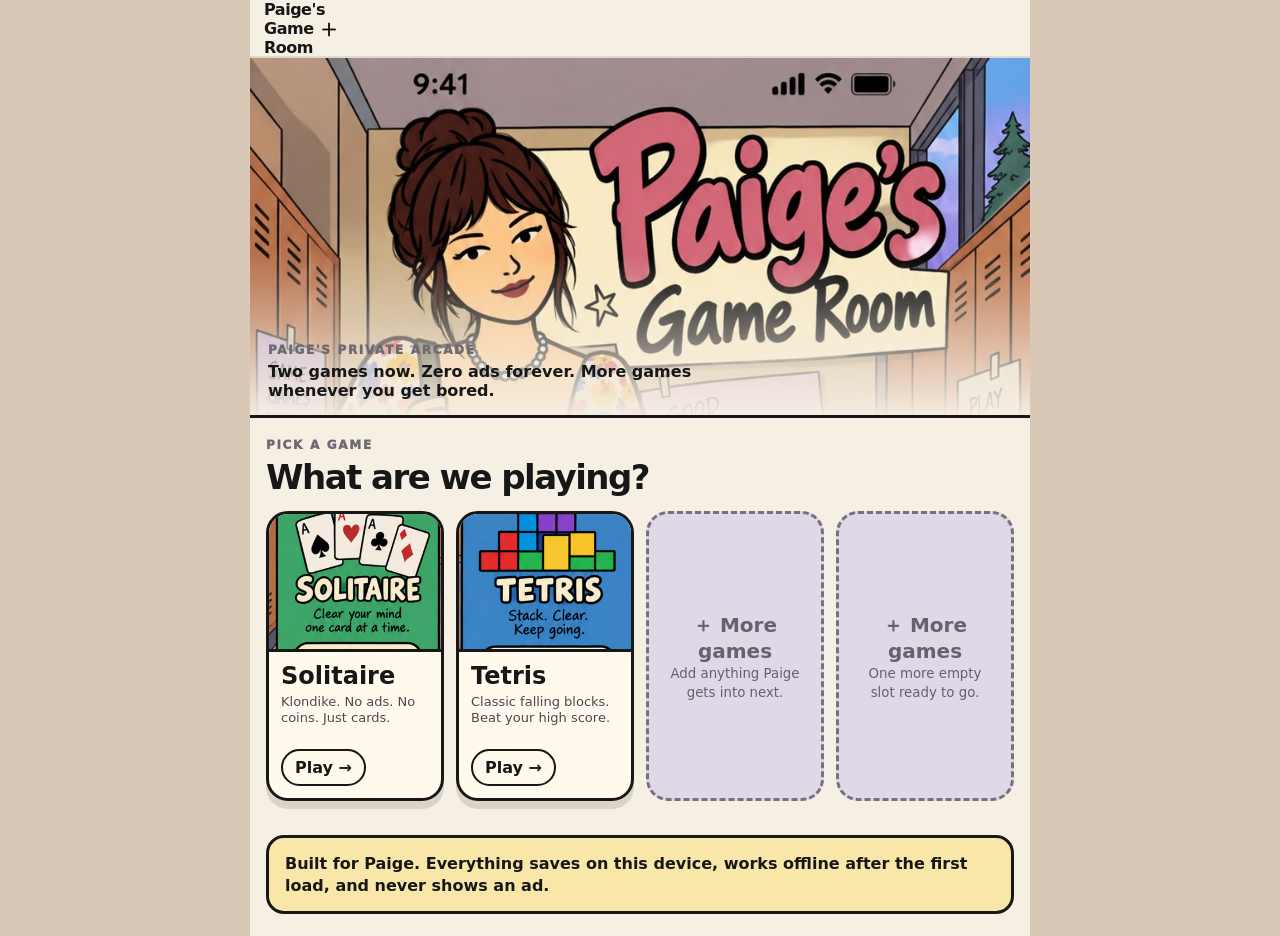
==== index.html @ d614ac49 "Add files via upload" ====
<!doctype html>
<html lang="en">
<head>
  <meta charset="utf-8" />
  <meta name="viewport" content="width=device-width,initial-scale=1,viewport-fit=cover,user-scalable=no" />
  <meta name="theme-color" content="#f6efe4" />
  <meta name="apple-mobile-web-app-capable" content="yes" />
  <meta name="apple-mobile-web-app-status-bar-style" content="black-translucent" />
  <meta name="apple-mobile-web-app-title" content="Paige's Game Room" />
  <meta name="description" content="Paige's ad-free offline game room." />
  <link rel="manifest" href="./manifest.webmanifest" />
  <link rel="apple-touch-icon" sizes="180x180" href="./assets/icon-180.png" />
  <link rel="icon" type="image/png" sizes="32x32" href="./assets/favicon-32.png" />
  <link rel="stylesheet" href="./styles.css" />
  <title>Paige's Game Room</title>
</head>
<body>
  <div id="app" class="app-shell">
    <header class="topbar">
      <button class="icon-button hidden" id="backButton" aria-label="Back to game room">←</button>
      <div class="topbar-title" id="topbarTitle">Paige's Game Room</div>
      <button class="icon-button" id="installButton" aria-label="Install app" title="Install app">＋</button>
    </header>

    <main id="screen" class="screen" aria-live="polite"></main>

    <div id="toast" class="toast" role="status" aria-live="polite"></div>
  </div>

  <div id="celebration" class="celebration hidden" role="dialog" aria-modal="true" aria-labelledby="celebrationTitle">
    <div class="celebration-card">
      <img src="./assets/victory-team.jpg" alt="Ryan, Link and Sketch celebrating Paige's win" class="celebration-art" />
      <div class="celebration-copy">
        <span class="eyebrow" id="celebrationEyebrow">NICE WORK</span>
        <h2 id="celebrationTitle">You crushed it, Paige!</h2>
        <p id="celebrationMessage">Ryan, Link and Sketch approve.</p>
        <div class="celebration-stats" id="celebrationStats"></div>
        <div class="button-row">
          <button class="button primary" id="celebrationAgain">Play again</button>
          <button class="button secondary" id="celebrationHome">Game room</button>
        </div>
      </div>
    </div>
  </div>

  <script type="module" src="./js/app.js"></script>
</body>
</html>
---- styles.css ----
:root {
  --ink: #171717;
  --paper: #f6efe4;
  --cream: #fff9ee;
  --pink: #d85b78;
  --green: #49b879;
  --blue: #4b9bd3;
  --lavender: #aaa0c5;
  --yellow: #f7d64d;
  --muted: #6f6a72;
  --line: 3px solid var(--ink);
  --radius: 22px;
  --shadow: 0 8px 0 rgba(23,23,23,.13);
  font-family: ui-rounded, "Arial Rounded MT Bold", "Trebuchet MS", system-ui, -apple-system, BlinkMacSystemFont, sans-serif;
}
* { box-sizing: border-box; }
html, body { margin: 0; min-height: 100%; background: #d9c8b6; color: var(--ink); }
body { overscroll-behavior: none; -webkit-tap-highlight-color: transparent; }
button, input { font: inherit; }
button { touch-action: manipulation; }
.app-shell { min-height: 100dvh; max-width: 780px; margin: 0 auto; background: var(--paper); position: relative; }
.topbar { position: sticky; top: 0; z-index: 20; height: calc(58px + env(safe-area-inset-top)); padding: env(safe-area-inset-top) 14px 0; display: grid; grid-template-columns: 44px 1fr 44px; align-items: center; background: rgba(246,239,228,.95); backdrop-filter: blur(14px); border-bottom: 2px solid rgba(23,23,23,.1); }
.topbar-title { font-weight: 900; text-align: center; letter-spacing: -.03em; }
.icon-button { width: 42px; height: 42px; border: 0; background: transparent; font-size: 26px; border-radius: 12px; }
.icon-button:active { transform: scale(.94); background: rgba(0,0,0,.06); }
.hidden { display: none !important; }
.screen { min-height: calc(100dvh - 58px); padding-bottom: calc(22px + env(safe-area-inset-bottom)); }

.home-hero { position: relative; overflow: hidden; min-height: 290px; background: #d9aa80 url('./assets/paige-hero.jpg') center top/cover no-repeat; border-bottom: var(--line); }
.home-hero::after { content:""; position:absolute; inset:auto 0 0; height: 45%; background: linear-gradient(transparent, rgba(246,239,228,.96)); }
.home-hero-copy { position:absolute; z-index:2; left:18px; right:18px; bottom:15px; }
.home-hero-copy p { margin: 4px 0 0; max-width: 480px; font-weight: 800; }
.home-section { padding: 16px; }
.section-kicker { font-size: 12px; letter-spacing: .14em; font-weight: 1000; color: var(--muted); }
.section-title { font-size: clamp(24px, 6vw, 34px); margin: 4px 0 14px; letter-spacing: -.045em; }
.game-grid { display: grid; grid-template-columns: repeat(2, minmax(0,1fr)); gap: 12px; }
.game-card { min-height: 245px; border: var(--line); border-radius: var(--radius); overflow: hidden; box-shadow: var(--shadow); background: var(--cream); display:flex; flex-direction:column; cursor:pointer; }
.game-card:active { transform: translateY(4px); box-shadow: 0 4px 0 rgba(23,23,23,.13); }
.game-art { width:100%; aspect-ratio: 1.25/1; object-fit:cover; border-bottom:var(--line); }
.game-card-body { padding: 12px; display:flex; flex-direction:column; gap:6px; flex:1; }
.game-card h3 { margin:0; font-size:24px; line-height:1; }
.game-card p { margin:0; color:#4d4950; font-size:13px; line-height:1.3; }
.play-chip { margin-top:auto; align-self:flex-start; border:2px solid var(--ink); border-radius:999px; background:var(--cream); padding:7px 12px; font-weight:900; }
.placeholder-card { min-height: 150px; border: 3px dashed #77717d; border-radius: var(--radius); display:grid; place-items:center; padding:20px; color:#66616b; text-align:center; background:#ded8e7; }
.placeholder-card strong { font-size: 20px; }
.home-note { margin: 18px 16px 0; padding: 15px 16px; border: var(--line); border-radius:18px; background:#f8e7a9; font-weight:800; line-height:1.35; }

.game-header { padding: 12px 14px 8px; display:flex; align-items:center; justify-content:space-between; gap:8px; }
.game-header h1 { margin:0; font-size: clamp(24px, 7vw, 34px); letter-spacing:-.04em; }
.game-meta { display:flex; gap:8px; flex-wrap:wrap; justify-content:flex-end; }
.stat-pill { border:2px solid var(--ink); border-radius:999px; padding:7px 10px; background:var(--cream); font-size:12px; font-weight:900; white-space:nowrap; }
.toolbar { padding: 0 14px 12px; display:flex; gap:8px; overflow-x:auto; }
.button { min-height:44px; border:2px solid var(--ink); border-radius:14px; padding:9px 14px; font-weight:1000; background:var(--cream); color:var(--ink); box-shadow:0 3px 0 rgba(23,23,23,.14); }
.button:active { transform:translateY(2px); box-shadow:0 1px 0 rgba(23,23,23,.14); }
.button.primary { background:#70db8c; }
.button.secondary { background:#d8d2eb; }
.button.danger { background:#f2b0b0; }
.button.small { min-height:38px; padding:7px 10px; font-size:13px; }

/* Solitaire */
.solitaire-wrap { padding: 0 10px 20px; overflow:hidden; }
.solitaire-board { border:var(--line); border-radius:20px; background:linear-gradient(#397852,#2d6544); padding:10px; min-height: calc(100dvh - 170px); box-shadow:var(--shadow); }
.sol-top { display:grid; grid-template-columns: repeat(6, minmax(0,1fr)); gap:6px; align-items:start; }
.slot, .playing-card { border-radius:8px; aspect-ratio: .7; border:2px solid rgba(17,17,17,.95); }
.slot { position:relative; display:grid; place-items:center; color:rgba(255,255,255,.55); border-color:rgba(255,255,255,.55); font-size:clamp(16px,5vw,30px); user-select:none; }
.slot.selected, .playing-card.selected { outline:4px solid var(--yellow); outline-offset:1px; }
.playing-card { background:#fffdf8; position:relative; overflow:hidden; box-shadow:0 2px 0 rgba(0,0,0,.2); user-select:none; cursor:pointer; }
.playing-card.red { color:#b92732; }
.playing-card.black { color:#111; }
.playing-card .rank { position:absolute; left:5px; top:3px; font-weight:1000; font-size:clamp(12px,3.6vw,22px); line-height:1; }
.playing-card .suit { position:absolute; left:5px; top:18px; font-size:clamp(11px,3.6vw,21px); line-height:1; }
.playing-card .big-suit { position:absolute; inset:0; display:grid; place-items:center; font-size:clamp(20px,7vw,42px); opacity:.92; }
.playing-card.back { background:repeating-linear-gradient(45deg,#d45d74 0 7px,#f5d2db 7px 12px); }
.playing-card.back::after { content:"P"; display:grid; place-items:center; position:absolute; inset:8%; border:2px solid rgba(255,255,255,.8); border-radius:6px; color:white; font-weight:1000; font-size:clamp(14px,5vw,30px); text-shadow:0 1px #9c3f53; }
.stock-card { width:100%; }
.tableau { display:grid; grid-template-columns:repeat(7,minmax(0,1fr)); gap:5px; margin-top:14px; }
.tableau-col { position:relative; min-height:390px; border-radius:10px; }
.tableau-col::before { content:""; position:absolute; inset:0 auto auto 0; width:100%; aspect-ratio:.7; border:2px dashed rgba(255,255,255,.25); border-radius:8px; }
.tableau-col .playing-card { position:absolute; left:0; right:0; width:100%; }
.sol-help { margin:10px 2px 0; color:#ecf5ef; font-size:12px; opacity:.9; }

/* Block Drop */
.blockdrop-wrap { padding: 0 14px 24px; }
.blockdrop-stage { background:#22263a; border:var(--line); border-radius:20px; box-shadow:var(--shadow); overflow:hidden; padding:10px; }
.blockdrop-layout { display:grid; grid-template-columns:minmax(0,1fr) 86px; gap:10px; align-items:start; }
#blockCanvas { display:block; width:100%; max-height:68dvh; aspect-ratio:1/2; background:#121522; border:2px solid #090a0f; border-radius:10px; image-rendering:pixelated; touch-action:none; }
.block-side { display:flex; flex-direction:column; gap:8px; }
.side-box { border:2px solid #0d0e13; background:#f8f1e7; border-radius:12px; padding:9px; text-align:center; }
.side-box .label { display:block; font-size:10px; color:#666; font-weight:1000; letter-spacing:.1em; }
.side-box strong { display:block; font-size:18px; margin-top:2px; }
#nextCanvas { width:100%; aspect-ratio:1; background:#121522; border-radius:8px; }
.block-controls { display:grid; grid-template-columns:repeat(5,1fr); gap:8px; margin-top:10px; }
.control-btn { min-height:55px; border:2px solid var(--ink); border-radius:14px; background:#f7efe6; font-size:22px; font-weight:1000; box-shadow:0 3px 0 rgba(0,0,0,.2); }
.control-btn:active { transform:translateY(2px); box-shadow:0 1px 0 rgba(0,0,0,.2); }
.block-tip { color:white; font-size:12px; margin:10px 2px 0; opacity:.82; }

.toast { position:fixed; left:50%; bottom:calc(18px + env(safe-area-inset-bottom)); transform:translate(-50%,20px); background:#171717; color:white; border-radius:999px; padding:10px 14px; font-weight:800; opacity:0; pointer-events:none; transition:.2s ease; z-index:100; max-width:calc(100vw - 28px); text-align:center; }
.toast.show { opacity:1; transform:translate(-50%,0); }

.celebration { position:fixed; inset:0; z-index:200; background:rgba(15,15,20,.78); backdrop-filter:blur(8px); padding:14px; overflow:auto; display:grid; place-items:center; }
.celebration-card { width:min(100%,560px); background:var(--paper); border:var(--line); border-radius:24px; overflow:hidden; box-shadow:0 18px 50px rgba(0,0,0,.35); }
.celebration-art { width:100%; display:block; border-bottom:var(--line); }
.celebration-copy { padding:16px; }
.eyebrow { font-size:11px; letter-spacing:.16em; font-weight:1000; color:#6a626d; }
.celebration-copy h2 { margin:4px 0 6px; font-size:clamp(28px,8vw,42px); letter-spacing:-.05em; }
.celebration-copy p { margin:0 0 12px; font-weight:700; color:#514b52; }
.celebration-stats { display:flex; gap:8px; flex-wrap:wrap; margin-bottom:14px; }
.celebration-stats span { border:2px solid var(--ink); border-radius:999px; background:var(--cream); padding:7px 10px; font-size:12px; font-weight:900; }
.button-row { display:grid; grid-template-columns:1fr 1fr; gap:8px; }

@media (max-width: 430px) {
  .home-hero { min-height: 245px; }
  .game-grid { gap:9px; }
  .game-card { min-height: 220px; }
  .game-card h3 { font-size:20px; }
  .game-card p { font-size:12px; }
  .solitaire-board { padding:7px; }
  .sol-top { gap:4px; }
  .tableau { gap:3px; }
  .tableau-col { min-height:360px; }
  .slot, .playing-card { border-width:1.5px; border-radius:6px; }
}

@media (min-width: 700px) {
  .home-hero { min-height: 360px; }
  .game-grid { grid-template-columns:repeat(4,1fr); }
  .game-card { min-height:290px; }
}
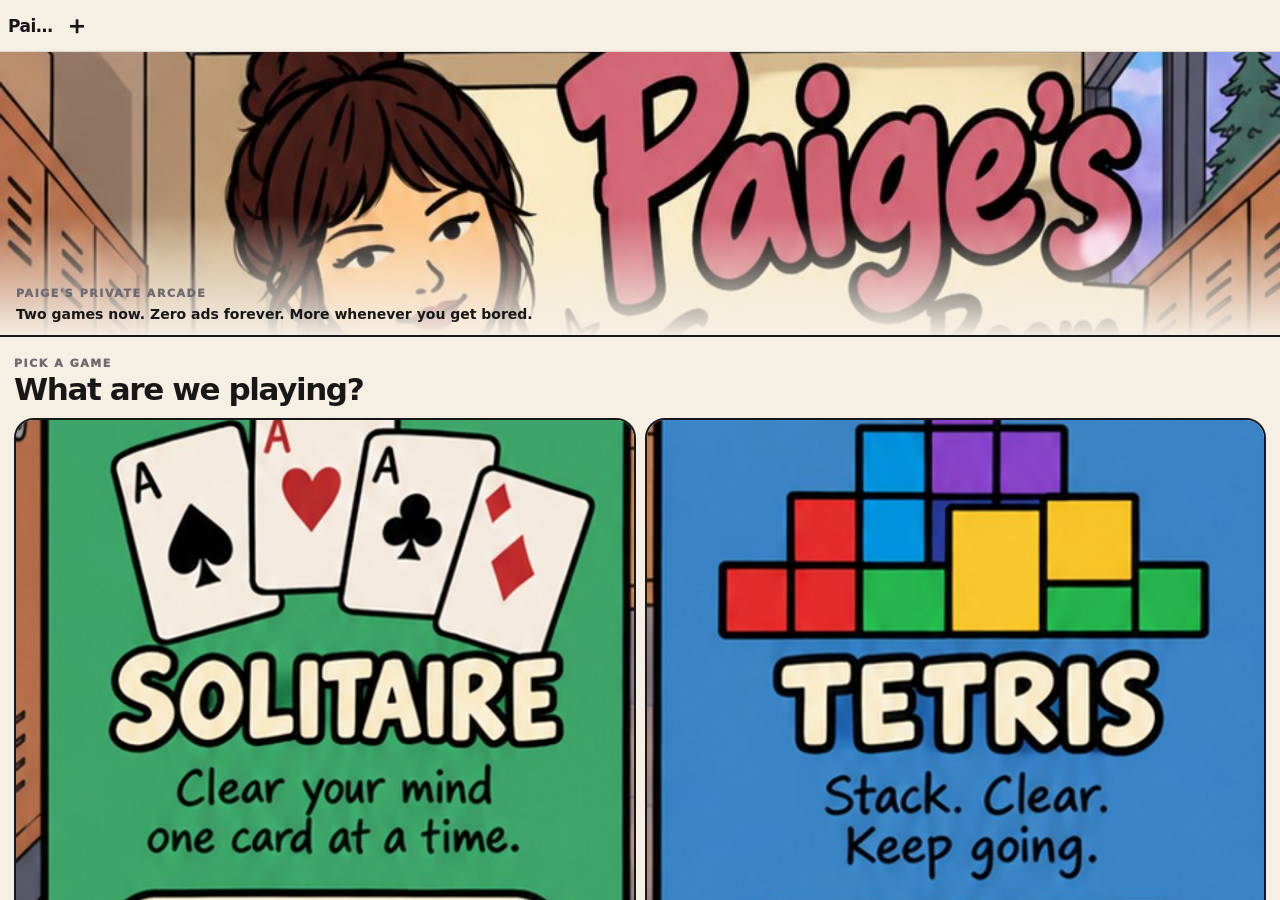
==== commit 2ee2408c: "Add files via upload" ====
--- a/index.html
+++ b/index.html
@@ -2,42 +2,46 @@
 <html lang="en">
 <head>
   <meta charset="utf-8" />
-  <meta name="viewport" content="width=device-width,initial-scale=1,viewport-fit=cover,user-scalable=no" />
+  <meta name="viewport" content="width=device-width,initial-scale=1,maximum-scale=1,viewport-fit=cover" />
   <meta name="theme-color" content="#f6efe4" />
+  <meta name="color-scheme" content="light" />
+  <meta name="format-detection" content="telephone=no" />
+  <meta name="mobile-web-app-capable" content="yes" />
   <meta name="apple-mobile-web-app-capable" content="yes" />
   <meta name="apple-mobile-web-app-status-bar-style" content="black-translucent" />
   <meta name="apple-mobile-web-app-title" content="Paige's Game Room" />
-  <meta name="description" content="Paige's ad-free offline game room." />
+  <meta name="description" content="Paige's private, ad-free game room." />
   <link rel="manifest" href="./manifest.webmanifest" />
   <link rel="apple-touch-icon" sizes="180x180" href="./assets/icon-180.png" />
   <link rel="icon" type="image/png" sizes="32x32" href="./assets/favicon-32.png" />
+  <link rel="preload" as="image" href="./assets/paige-hero.jpg" />
+  <link rel="preload" as="image" href="./assets/victory-team.jpg" />
   <link rel="stylesheet" href="./styles.css" />
   <title>Paige's Game Room</title>
 </head>
 <body>
   <div id="app" class="app-shell">
     <header class="topbar">
-      <button class="icon-button hidden" id="backButton" aria-label="Back to game room">←</button>
+      <button class="icon-button hidden" id="backButton" type="button" aria-label="Back to Paige's Game Room">‹</button>
       <div class="topbar-title" id="topbarTitle">Paige's Game Room</div>
-      <button class="icon-button" id="installButton" aria-label="Install app" title="Install app">＋</button>
+      <button class="icon-button" id="installButton" type="button" aria-label="Add Paige's Game Room to the Home Screen">＋</button>
     </header>
 
-    <main id="screen" class="screen" aria-live="polite"></main>
-
+    <main id="screen" class="screen"></main>
     <div id="toast" class="toast" role="status" aria-live="polite"></div>
   </div>
 
   <div id="celebration" class="celebration hidden" role="dialog" aria-modal="true" aria-labelledby="celebrationTitle">
     <div class="celebration-card">
-      <img src="./assets/victory-team.jpg" alt="Ryan, Link and Sketch celebrating Paige's win" class="celebration-art" />
+      <img src="./assets/victory-team.jpg" alt="Ryan, Link and Sketch celebrating Paige" class="celebration-art" />
       <div class="celebration-copy">
         <span class="eyebrow" id="celebrationEyebrow">NICE WORK</span>
         <h2 id="celebrationTitle">You crushed it, Paige!</h2>
         <p id="celebrationMessage">Ryan, Link and Sketch approve.</p>
         <div class="celebration-stats" id="celebrationStats"></div>
         <div class="button-row">
-          <button class="button primary" id="celebrationAgain">Play again</button>
-          <button class="button secondary" id="celebrationHome">Game room</button>
+          <button class="button primary" id="celebrationAgain" type="button">Play again</button>
+          <button class="button secondary" id="celebrationHome" type="button">Game room</button>
         </div>
       </div>
     </div>
--- a/styles.css
+++ b/styles.css
@@ -8,121 +8,292 @@
   --lavender: #aaa0c5;
   --yellow: #f7d64d;
   --muted: #6f6a72;
-  --line: 3px solid var(--ink);
-  --radius: 22px;
-  --shadow: 0 8px 0 rgba(23,23,23,.13);
-  font-family: ui-rounded, "Arial Rounded MT Bold", "Trebuchet MS", system-ui, -apple-system, BlinkMacSystemFont, sans-serif;
-}
+  --line: 2.5px solid var(--ink);
+  --radius: 20px;
+  --shadow: 0 6px 0 rgba(23,23,23,.13);
+  --topbar-height: 52px;
+  font-family: ui-rounded, "Arial Rounded MT Bold", -apple-system, BlinkMacSystemFont, "SF Pro Rounded", "SF Pro Display", system-ui, sans-serif;
+  color-scheme: light;
+  -webkit-text-size-adjust: 100%;
+  text-size-adjust: 100%;
+}
+
 * { box-sizing: border-box; }
-html, body { margin: 0; min-height: 100%; background: #d9c8b6; color: var(--ink); }
-body { overscroll-behavior: none; -webkit-tap-highlight-color: transparent; }
+html, body { margin: 0; width: 100%; height: 100%; background: var(--paper); color: var(--ink); }
+body {
+  position: fixed;
+  inset: 0;
+  overflow: hidden;
+  overscroll-behavior: none;
+  -webkit-tap-highlight-color: transparent;
+  -webkit-touch-callout: none;
+  text-rendering: optimizeLegibility;
+}
 button, input { font: inherit; }
-button { touch-action: manipulation; }
-.app-shell { min-height: 100dvh; max-width: 780px; margin: 0 auto; background: var(--paper); position: relative; }
-.topbar { position: sticky; top: 0; z-index: 20; height: calc(58px + env(safe-area-inset-top)); padding: env(safe-area-inset-top) 14px 0; display: grid; grid-template-columns: 44px 1fr 44px; align-items: center; background: rgba(246,239,228,.95); backdrop-filter: blur(14px); border-bottom: 2px solid rgba(23,23,23,.1); }
-.topbar-title { font-weight: 900; text-align: center; letter-spacing: -.03em; }
-.icon-button { width: 42px; height: 42px; border: 0; background: transparent; font-size: 26px; border-radius: 12px; }
+button {
+  -webkit-appearance: none;
+  appearance: none;
+  color: inherit;
+  touch-action: manipulation;
+  -webkit-user-select: none;
+  user-select: none;
+}
+img { -webkit-user-drag: none; user-select: none; }
+.hidden { display: none !important; }
+
+.app-shell {
+  width: 100vw;
+  height: 100dvh;
+  min-height: 100svh;
+  display: flex;
+  flex-direction: column;
+  background: var(--paper);
+  overflow: hidden;
+}
+.topbar {
+  flex: 0 0 calc(var(--topbar-height) + env(safe-area-inset-top));
+  height: calc(var(--topbar-height) + env(safe-area-inset-top));
+  padding: env(safe-area-inset-top) 8px 0;
+  display: grid;
+  grid-template-columns: 46px minmax(0,1fr) 46px;
+  align-items: center;
+  z-index: 30;
+  background: rgba(246,239,228,.96);
+  -webkit-backdrop-filter: blur(18px) saturate(1.1);
+  backdrop-filter: blur(18px) saturate(1.1);
+  border-bottom: 1px solid rgba(23,23,23,.12);
+}
+.topbar-title {
+  min-width: 0;
+  overflow: hidden;
+  text-overflow: ellipsis;
+  white-space: nowrap;
+  text-align: center;
+  font-size: 17px;
+  font-weight: 900;
+  letter-spacing: -.025em;
+}
+.icon-button {
+  width: 44px;
+  height: 44px;
+  border: 0;
+  border-radius: 14px;
+  background: transparent;
+  display: grid;
+  place-items: center;
+  font-size: 30px;
+  font-weight: 700;
+  line-height: 1;
+}
 .icon-button:active { transform: scale(.94); background: rgba(0,0,0,.06); }
-.hidden { display: none !important; }
-.screen { min-height: calc(100dvh - 58px); padding-bottom: calc(22px + env(safe-area-inset-bottom)); }
-
-.home-hero { position: relative; overflow: hidden; min-height: 290px; background: #d9aa80 url('./assets/paige-hero.jpg') center top/cover no-repeat; border-bottom: var(--line); }
-.home-hero::after { content:""; position:absolute; inset:auto 0 0; height: 45%; background: linear-gradient(transparent, rgba(246,239,228,.96)); }
-.home-hero-copy { position:absolute; z-index:2; left:18px; right:18px; bottom:15px; }
-.home-hero-copy p { margin: 4px 0 0; max-width: 480px; font-weight: 800; }
-.home-section { padding: 16px; }
-.section-kicker { font-size: 12px; letter-spacing: .14em; font-weight: 1000; color: var(--muted); }
-.section-title { font-size: clamp(24px, 6vw, 34px); margin: 4px 0 14px; letter-spacing: -.045em; }
-.game-grid { display: grid; grid-template-columns: repeat(2, minmax(0,1fr)); gap: 12px; }
-.game-card { min-height: 245px; border: var(--line); border-radius: var(--radius); overflow: hidden; box-shadow: var(--shadow); background: var(--cream); display:flex; flex-direction:column; cursor:pointer; }
-.game-card:active { transform: translateY(4px); box-shadow: 0 4px 0 rgba(23,23,23,.13); }
-.game-art { width:100%; aspect-ratio: 1.25/1; object-fit:cover; border-bottom:var(--line); }
-.game-card-body { padding: 12px; display:flex; flex-direction:column; gap:6px; flex:1; }
-.game-card h3 { margin:0; font-size:24px; line-height:1; }
-.game-card p { margin:0; color:#4d4950; font-size:13px; line-height:1.3; }
-.play-chip { margin-top:auto; align-self:flex-start; border:2px solid var(--ink); border-radius:999px; background:var(--cream); padding:7px 12px; font-weight:900; }
-.placeholder-card { min-height: 150px; border: 3px dashed #77717d; border-radius: var(--radius); display:grid; place-items:center; padding:20px; color:#66616b; text-align:center; background:#ded8e7; }
-.placeholder-card strong { font-size: 20px; }
-.home-note { margin: 18px 16px 0; padding: 15px 16px; border: var(--line); border-radius:18px; background:#f8e7a9; font-weight:800; line-height:1.35; }
-
-.game-header { padding: 12px 14px 8px; display:flex; align-items:center; justify-content:space-between; gap:8px; }
-.game-header h1 { margin:0; font-size: clamp(24px, 7vw, 34px); letter-spacing:-.04em; }
-.game-meta { display:flex; gap:8px; flex-wrap:wrap; justify-content:flex-end; }
-.stat-pill { border:2px solid var(--ink); border-radius:999px; padding:7px 10px; background:var(--cream); font-size:12px; font-weight:900; white-space:nowrap; }
-.toolbar { padding: 0 14px 12px; display:flex; gap:8px; overflow-x:auto; }
-.button { min-height:44px; border:2px solid var(--ink); border-radius:14px; padding:9px 14px; font-weight:1000; background:var(--cream); color:var(--ink); box-shadow:0 3px 0 rgba(23,23,23,.14); }
-.button:active { transform:translateY(2px); box-shadow:0 1px 0 rgba(23,23,23,.14); }
-.button.primary { background:#70db8c; }
-.button.secondary { background:#d8d2eb; }
-.button.danger { background:#f2b0b0; }
-.button.small { min-height:38px; padding:7px 10px; font-size:13px; }
+#installButton { font-size: 25px; }
+
+.screen {
+  flex: 1 1 auto;
+  min-height: 0;
+  overflow-x: hidden;
+  overflow-y: auto;
+  -webkit-overflow-scrolling: touch;
+  overscroll-behavior-y: contain;
+  padding-bottom: env(safe-area-inset-bottom);
+}
+.game-screen { min-height: 100%; -webkit-user-select: none; user-select: none; }
+.screen::-webkit-scrollbar { display: none; }
+
+/* Home */
+.home-hero {
+  position: relative;
+  overflow: hidden;
+  height: min(34svh, 285px);
+  min-height: 220px;
+  background: #d9aa80 url('./assets/paige-hero.jpg') center 24%/cover no-repeat;
+  border-bottom: var(--line);
+}
+.home-hero::after {
+  content: "";
+  position: absolute;
+  inset: auto 0 0;
+  height: 42%;
+  background: linear-gradient(transparent, rgba(246,239,228,.98));
+  pointer-events: none;
+}
+.home-hero-copy { position: absolute; z-index: 2; left: 16px; right: 16px; bottom: 12px; }
+.home-hero-copy p { margin: 4px 0 0; font-size: 14px; line-height: 1.3; font-weight: 800; }
+.home-section { padding: 15px 14px 8px; }
+.section-kicker { font-size: 11px; letter-spacing: .14em; font-weight: 1000; color: var(--muted); }
+.section-title { font-size: clamp(25px, 7vw, 31px); margin: 3px 0 13px; line-height: 1; letter-spacing: -.045em; }
+.game-grid { display: grid; grid-template-columns: repeat(2,minmax(0,1fr)); gap: 9px; }
+.game-card {
+  min-height: 216px;
+  padding: 0;
+  text-align: left;
+  color: inherit;
+  border: var(--line);
+  border-radius: var(--radius);
+  overflow: hidden;
+  box-shadow: var(--shadow);
+  background: var(--cream);
+  display: flex;
+  flex-direction: column;
+  touch-action: manipulation;
+  -webkit-user-select: none;
+  user-select: none;
+}
+.game-card:active { transform: translateY(3px); box-shadow: 0 3px 0 rgba(23,23,23,.13); }
+.game-art { width: 100%; aspect-ratio: 1.22/1; object-fit: cover; border-bottom: var(--line); }
+.game-card-body { padding: 10px; display: flex; flex-direction: column; gap: 5px; flex: 1; }
+.game-card h3 { margin: 0; font-size: clamp(18px,5vw,22px); line-height: 1; letter-spacing: -.03em; }
+.game-card p { margin: 0; color: #4d4950; font-size: 11px; line-height: 1.28; }
+.play-chip { margin-top: auto; align-self: flex-start; border: 2px solid var(--ink); border-radius: 999px; background: var(--cream); padding: 6px 10px; font-size: 12px; font-weight: 900; }
+.placeholder-card { min-height: 126px; border: 2.5px dashed #77717d; border-radius: var(--radius); display: grid; place-items: center; padding: 15px; color: #66616b; text-align: center; background: #ded8e7; }
+.placeholder-card strong { font-size: 17px; }
+.placeholder-card small { font-size: 11px; line-height: 1.25; }
+.home-note { margin: 9px 14px 14px; padding: 13px 14px; border: var(--line); border-radius: 16px; background: #f8e7a9; font-size: 12px; font-weight: 800; line-height: 1.35; }
+
+/* Shared game chrome */
+.game-toolbar {
+  padding: 9px 10px;
+  display: flex;
+  align-items: center;
+  justify-content: space-between;
+  gap: 8px;
+  background: var(--paper);
+}
+.game-meta { display: flex; gap: 6px; min-width: 0; }
+.stat-pill { border: 2px solid var(--ink); border-radius: 999px; padding: 6px 8px; background: var(--cream); font-size: 11px; font-weight: 900; white-space: nowrap; }
+.toolbar-actions { display: flex; gap: 6px; }
+.button {
+  min-height: 44px;
+  border: 2px solid var(--ink);
+  border-radius: 14px;
+  padding: 8px 13px;
+  font-weight: 1000;
+  background: var(--cream);
+  color: var(--ink);
+  box-shadow: 0 3px 0 rgba(23,23,23,.14);
+}
+.button:active { transform: translateY(2px); box-shadow: 0 1px 0 rgba(23,23,23,.14); }
+.button.primary { background: #70db8c; }
+.button.secondary { background: #d8d2eb; }
+.button.danger { background: #f2b0b0; }
+.button.small { min-height: 40px; padding: 7px 9px; font-size: 12px; }
+.button.iconish { min-width: 44px; padding-inline: 9px; }
 
 /* Solitaire */
-.solitaire-wrap { padding: 0 10px 20px; overflow:hidden; }
-.solitaire-board { border:var(--line); border-radius:20px; background:linear-gradient(#397852,#2d6544); padding:10px; min-height: calc(100dvh - 170px); box-shadow:var(--shadow); }
-.sol-top { display:grid; grid-template-columns: repeat(6, minmax(0,1fr)); gap:6px; align-items:start; }
-.slot, .playing-card { border-radius:8px; aspect-ratio: .7; border:2px solid rgba(17,17,17,.95); }
-.slot { position:relative; display:grid; place-items:center; color:rgba(255,255,255,.55); border-color:rgba(255,255,255,.55); font-size:clamp(16px,5vw,30px); user-select:none; }
-.slot.selected, .playing-card.selected { outline:4px solid var(--yellow); outline-offset:1px; }
-.playing-card { background:#fffdf8; position:relative; overflow:hidden; box-shadow:0 2px 0 rgba(0,0,0,.2); user-select:none; cursor:pointer; }
-.playing-card.red { color:#b92732; }
-.playing-card.black { color:#111; }
-.playing-card .rank { position:absolute; left:5px; top:3px; font-weight:1000; font-size:clamp(12px,3.6vw,22px); line-height:1; }
-.playing-card .suit { position:absolute; left:5px; top:18px; font-size:clamp(11px,3.6vw,21px); line-height:1; }
-.playing-card .big-suit { position:absolute; inset:0; display:grid; place-items:center; font-size:clamp(20px,7vw,42px); opacity:.92; }
-.playing-card.back { background:repeating-linear-gradient(45deg,#d45d74 0 7px,#f5d2db 7px 12px); }
-.playing-card.back::after { content:"P"; display:grid; place-items:center; position:absolute; inset:8%; border:2px solid rgba(255,255,255,.8); border-radius:6px; color:white; font-weight:1000; font-size:clamp(14px,5vw,30px); text-shadow:0 1px #9c3f53; }
-.stock-card { width:100%; }
-.tableau { display:grid; grid-template-columns:repeat(7,minmax(0,1fr)); gap:5px; margin-top:14px; }
-.tableau-col { position:relative; min-height:390px; border-radius:10px; }
-.tableau-col::before { content:""; position:absolute; inset:0 auto auto 0; width:100%; aspect-ratio:.7; border:2px dashed rgba(255,255,255,.25); border-radius:8px; }
-.tableau-col .playing-card { position:absolute; left:0; right:0; width:100%; }
-.sol-help { margin:10px 2px 0; color:#ecf5ef; font-size:12px; opacity:.9; }
-
-/* Block Drop */
-.blockdrop-wrap { padding: 0 14px 24px; }
-.blockdrop-stage { background:#22263a; border:var(--line); border-radius:20px; box-shadow:var(--shadow); overflow:hidden; padding:10px; }
-.blockdrop-layout { display:grid; grid-template-columns:minmax(0,1fr) 86px; gap:10px; align-items:start; }
-#blockCanvas { display:block; width:100%; max-height:68dvh; aspect-ratio:1/2; background:#121522; border:2px solid #090a0f; border-radius:10px; image-rendering:pixelated; touch-action:none; }
-.block-side { display:flex; flex-direction:column; gap:8px; }
-.side-box { border:2px solid #0d0e13; background:#f8f1e7; border-radius:12px; padding:9px; text-align:center; }
-.side-box .label { display:block; font-size:10px; color:#666; font-weight:1000; letter-spacing:.1em; }
-.side-box strong { display:block; font-size:18px; margin-top:2px; }
-#nextCanvas { width:100%; aspect-ratio:1; background:#121522; border-radius:8px; }
-.block-controls { display:grid; grid-template-columns:repeat(5,1fr); gap:8px; margin-top:10px; }
-.control-btn { min-height:55px; border:2px solid var(--ink); border-radius:14px; background:#f7efe6; font-size:22px; font-weight:1000; box-shadow:0 3px 0 rgba(0,0,0,.2); }
-.control-btn:active { transform:translateY(2px); box-shadow:0 1px 0 rgba(0,0,0,.2); }
-.block-tip { color:white; font-size:12px; margin:10px 2px 0; opacity:.82; }
-
-.toast { position:fixed; left:50%; bottom:calc(18px + env(safe-area-inset-bottom)); transform:translate(-50%,20px); background:#171717; color:white; border-radius:999px; padding:10px 14px; font-weight:800; opacity:0; pointer-events:none; transition:.2s ease; z-index:100; max-width:calc(100vw - 28px); text-align:center; }
-.toast.show { opacity:1; transform:translate(-50%,0); }
-
-.celebration { position:fixed; inset:0; z-index:200; background:rgba(15,15,20,.78); backdrop-filter:blur(8px); padding:14px; overflow:auto; display:grid; place-items:center; }
-.celebration-card { width:min(100%,560px); background:var(--paper); border:var(--line); border-radius:24px; overflow:hidden; box-shadow:0 18px 50px rgba(0,0,0,.35); }
-.celebration-art { width:100%; display:block; border-bottom:var(--line); }
-.celebration-copy { padding:16px; }
-.eyebrow { font-size:11px; letter-spacing:.16em; font-weight:1000; color:#6a626d; }
-.celebration-copy h2 { margin:4px 0 6px; font-size:clamp(28px,8vw,42px); letter-spacing:-.05em; }
-.celebration-copy p { margin:0 0 12px; font-weight:700; color:#514b52; }
-.celebration-stats { display:flex; gap:8px; flex-wrap:wrap; margin-bottom:14px; }
-.celebration-stats span { border:2px solid var(--ink); border-radius:999px; background:var(--cream); padding:7px 10px; font-size:12px; font-weight:900; }
-.button-row { display:grid; grid-template-columns:1fr 1fr; gap:8px; }
-
-@media (max-width: 430px) {
-  .home-hero { min-height: 245px; }
-  .game-grid { gap:9px; }
-  .game-card { min-height: 220px; }
-  .game-card h3 { font-size:20px; }
-  .game-card p { font-size:12px; }
-  .solitaire-board { padding:7px; }
-  .sol-top { gap:4px; }
-  .tableau { gap:3px; }
-  .tableau-col { min-height:360px; }
-  .slot, .playing-card { border-width:1.5px; border-radius:6px; }
-}
-
-@media (min-width: 700px) {
-  .home-hero { min-height: 360px; }
-  .game-grid { grid-template-columns:repeat(4,1fr); }
-  .game-card { min-height:290px; }
-}
+.solitaire-screen { display: flex; flex-direction: column; }
+.solitaire-wrap { padding: 0 7px 12px; overflow: visible; }
+.solitaire-board {
+  border: var(--line);
+  border-radius: 18px;
+  background: linear-gradient(#397852,#2d6544);
+  padding: 7px;
+  min-height: calc(100svh - var(--topbar-height) - env(safe-area-inset-top) - 62px - env(safe-area-inset-bottom));
+  box-shadow: var(--shadow);
+  overflow: hidden;
+  -webkit-user-select: none;
+  user-select: none;
+}
+.sol-top { display: grid; grid-template-columns: repeat(6,minmax(0,1fr)); gap: 3px; align-items: start; }
+.slot, .playing-card { width: 100%; aspect-ratio: .7; border-radius: 6px; }
+.slot { position: relative; display: grid; place-items: center; border: 1.5px solid rgba(255,255,255,.58); color: rgba(255,255,255,.66); font-size: clamp(16px,5vw,27px); }
+.playing-card {
+  border: 1.5px solid rgba(17,17,17,.95);
+  background: #fffdf8;
+  position: relative;
+  overflow: hidden;
+  box-shadow: 0 1.5px 0 rgba(0,0,0,.22);
+  touch-action: none;
+  -webkit-user-select: none;
+  user-select: none;
+}
+.playing-card.red { color: #b92732; }
+.playing-card.black { color: #111; }
+.playing-card.selected { outline: 3px solid var(--yellow); outline-offset: -1px; z-index: 5; }
+.playing-card.drag-source { opacity: .42; }
+.playing-card .rank { position: absolute; left: 4px; top: 3px; font-weight: 1000; font-size: clamp(12px,3.7vw,19px); line-height: 1; }
+.playing-card .suit { position: absolute; left: 4px; top: 17px; font-size: clamp(10px,3.5vw,18px); line-height: 1; }
+.playing-card .big-suit { position: absolute; inset: 0; display: grid; place-items: center; font-size: clamp(20px,7vw,38px); opacity: .92; }
+.playing-card.back { background: repeating-linear-gradient(45deg,#d45d74 0 6px,#f5d2db 6px 10px); }
+.playing-card.back::after { content: "P"; display: grid; place-items: center; position: absolute; inset: 8%; border: 1.5px solid rgba(255,255,255,.85); border-radius: 5px; color: white; font-weight: 1000; font-size: clamp(14px,5vw,27px); text-shadow: 0 1px #9c3f53; }
+.tableau { display: grid; grid-template-columns: repeat(7,minmax(0,1fr)); gap: 2px; margin-top: 10px; }
+.tableau-col { position: relative; min-height: 350px; border-radius: 8px; }
+.tableau-col::before { content: ""; position: absolute; inset: 0 auto auto 0; width: 100%; aspect-ratio: .7; border: 1.5px dashed rgba(255,255,255,.24); border-radius: 6px; }
+.tableau-col > [data-tableau-card] { position: absolute; left: 0; right: 0; width: 100%; }
+.sol-help { margin: 9px 2px 0; color: #ecf5ef; font-size: 11px; line-height: 1.3; opacity: .9; }
+.solitaire-board.invalid { animation: boardNudge .17s ease-in-out; }
+@keyframes boardNudge { 0%,100%{ transform:translateX(0) } 35%{ transform:translateX(-3px) } 70%{ transform:translateX(3px) } }
+.drag-preview { position: fixed; z-index: 500; pointer-events: none; transform: translate(-50%,-22%); filter: drop-shadow(0 8px 9px rgba(0,0,0,.28)); }
+.drag-preview .playing-card { position: absolute; left: 0; top: 0; width: 100%; }
+
+/* Tetris */
+.tetris-screen { min-height: 100%; display: flex; flex-direction: column; }
+.blockdrop-wrap { padding: 0 8px 12px; }
+.blockdrop-stage { background: #22263a; border: var(--line); border-radius: 18px; box-shadow: var(--shadow); overflow: hidden; padding: 8px; }
+.blockdrop-layout { display: grid; grid-template-columns: minmax(0,1fr) 72px; gap: 7px; align-items: start; }
+#blockCanvas { display: block; width: 100%; aspect-ratio: 1/2; background: #121522; border: 2px solid #090a0f; border-radius: 9px; touch-action: none; }
+.block-side { display: flex; flex-direction: column; gap: 6px; }
+.side-box { border: 2px solid #0d0e13; background: #f8f1e7; border-radius: 10px; padding: 7px 5px; text-align: center; }
+.side-box .label { display: block; font-size: 9px; color: #666; font-weight: 1000; letter-spacing: .09em; }
+.side-box strong { display: block; font-size: 16px; margin-top: 2px; }
+#nextCanvas { display:block; width: 100%; aspect-ratio: 1; background: #121522; border-radius: 7px; }
+.block-controls { display: grid; grid-template-columns: repeat(5,1fr); gap: 6px; margin-top: 8px; }
+.control-btn { min-height: 54px; border: 2px solid var(--ink); border-radius: 13px; background: #f7efe6; font-size: 23px; font-weight: 1000; box-shadow: 0 3px 0 rgba(0,0,0,.2); touch-action: none; }
+.control-btn:active, .control-btn.pressed { transform: translateY(2px); box-shadow: 0 1px 0 rgba(0,0,0,.2); background: #fff8ed; }
+.block-tip { color: white; font-size: 10.5px; line-height: 1.25; margin: 8px 2px 0; opacity: .82; text-align: center; }
+
+.toast { position: fixed; left: 50%; bottom: calc(14px + env(safe-area-inset-bottom)); transform: translate(-50%,18px); background: #171717; color: white; border-radius: 999px; padding: 10px 14px; font-size: 13px; font-weight: 800; opacity: 0; pointer-events: none; transition: .18s ease; z-index: 600; max-width: calc(100vw - 26px); text-align: center; box-shadow: 0 6px 20px rgba(0,0,0,.2); }
+.toast.show { opacity: 1; transform: translate(-50%,0); }
+
+.celebration { position: fixed; inset: 0; z-index: 700; background: rgba(15,15,20,.78); -webkit-backdrop-filter: blur(9px); backdrop-filter: blur(9px); padding: max(10px,env(safe-area-inset-top)) 10px max(10px,env(safe-area-inset-bottom)); overflow-y: auto; display: grid; place-items: center; }
+.celebration-card { width: 100%; max-width: 430px; background: var(--paper); border: var(--line); border-radius: 22px; overflow: hidden; box-shadow: 0 18px 50px rgba(0,0,0,.38); }
+.celebration-art { width: 100%; max-height: 44svh; object-fit: cover; display: block; border-bottom: var(--line); }
+.celebration-copy { padding: 14px; }
+.eyebrow { font-size: 10px; letter-spacing: .16em; font-weight: 1000; color: #6a626d; }
+.celebration-copy h2 { margin: 3px 0 5px; font-size: clamp(27px,8vw,37px); line-height: 1; letter-spacing: -.05em; }
+.celebration-copy p { margin: 0 0 10px; font-size: 13px; font-weight: 700; color: #514b52; }
+.celebration-stats { display: flex; gap: 6px; flex-wrap: wrap; margin-bottom: 11px; }
+.celebration-stats span { border: 2px solid var(--ink); border-radius: 999px; background: var(--cream); padding: 6px 8px; font-size: 11px; font-weight: 900; }
+.button-row { display: grid; grid-template-columns: 1fr 1fr; gap: 7px; }
+.modal-open { overflow: hidden; }
+
+@media (max-width: 350px) {
+  .home-hero { min-height: 205px; }
+  .home-section { padding-inline: 10px; }
+  .game-card { min-height: 202px; }
+  .game-card-body { padding: 8px; }
+  .game-card p { font-size: 10px; }
+  .game-toolbar { padding-inline: 7px; }
+  .stat-pill { padding: 5px 6px; font-size: 10px; }
+  .button.small { padding-inline: 7px; font-size: 11px; }
+  .solitaire-wrap { padding-inline: 4px; }
+  .solitaire-board { padding: 5px; }
+  .sol-top { gap: 2px; }
+  .tableau { gap: 1px; }
+  .blockdrop-layout { grid-template-columns: minmax(0,1fr) 64px; gap: 5px; }
+  .control-btn { min-height: 50px; font-size: 21px; }
+}
+
+@media (max-height: 700px) {
+  .home-hero { height: 220px; min-height: 200px; }
+  .game-toolbar { padding-block: 6px; }
+  .button.small { min-height: 36px; }
+  .blockdrop-stage { padding: 6px; }
+  .blockdrop-layout { grid-template-columns: minmax(0,235px) 64px; justify-content: center; }
+  .block-controls { margin-top: 6px; }
+  .control-btn { min-height: 48px; }
+  .block-tip { display: none; }
+  .celebration-art { max-height: 34svh; }
+}
+
+@media (max-height: 600px) {
+  .blockdrop-layout { grid-template-columns: minmax(0,200px) 60px; }
+  .control-btn { min-height: 46px; }
+}
+
+@media (orientation: landscape) and (max-height: 500px) {
+  .home-hero { height: 185px; min-height: 185px; }
+  .game-grid { grid-template-columns: repeat(2,minmax(0,1fr)); }
+  .blockdrop-layout { grid-template-columns: minmax(0,1fr) 64px; }
+}
+.game-card-heading { margin: 0; font-size: clamp(18px,5vw,22px); line-height: 1; letter-spacing: -.03em; font-weight: 900; text-align: left; }
+.game-card-description { margin: 0; color: #4d4950; font-size: 11px; line-height: 1.28; text-align: left; font-weight: 600; }
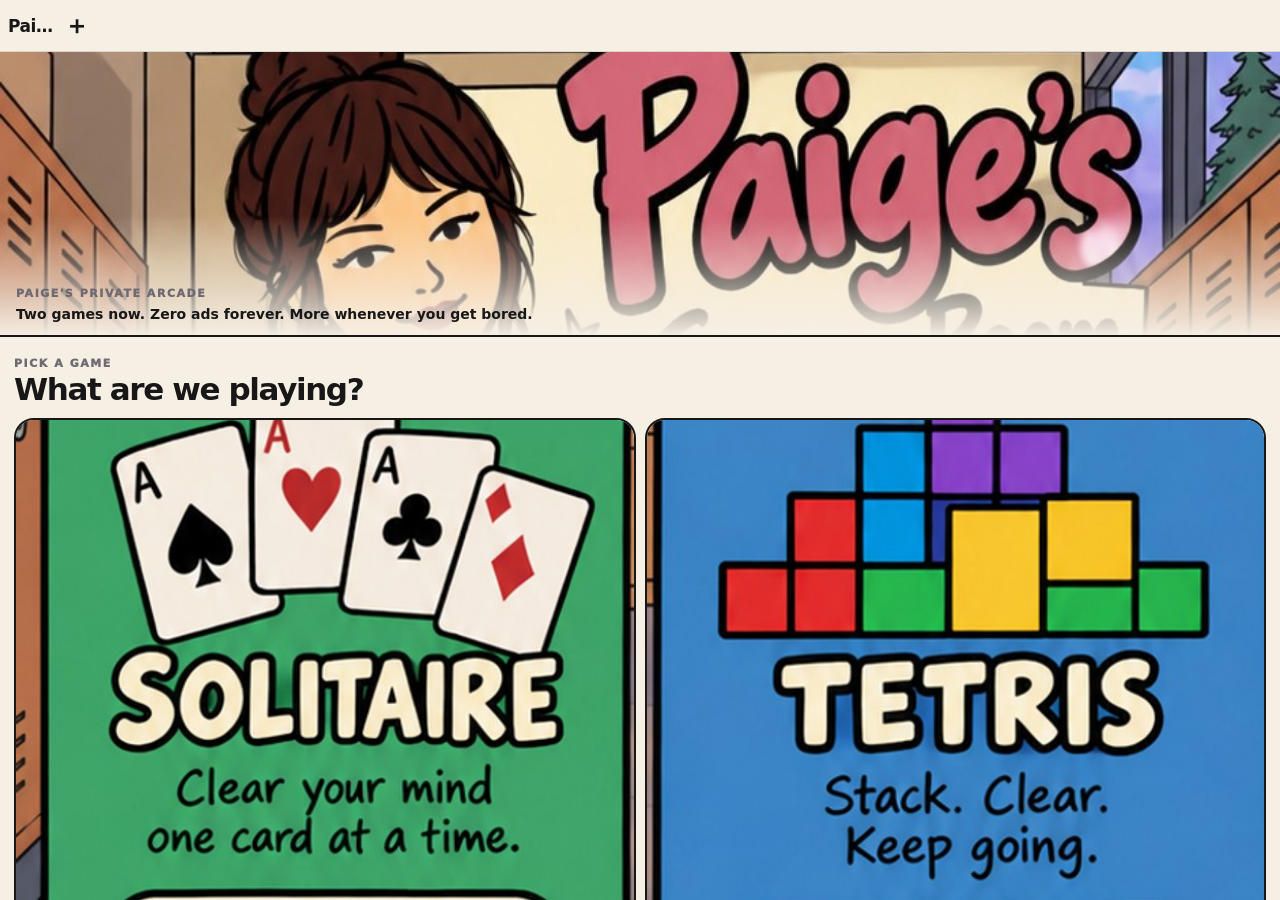
==== commit 26302db7: "Add files via upload" ====
--- a/index.html
+++ b/index.html
@@ -2,7 +2,7 @@
 <html lang="en">
 <head>
   <meta charset="utf-8" />
-  <meta name="viewport" content="width=device-width,initial-scale=1,maximum-scale=1,viewport-fit=cover" />
+  <meta name="viewport" content="width=device-width,initial-scale=1,viewport-fit=cover" />
   <meta name="theme-color" content="#f6efe4" />
   <meta name="color-scheme" content="light" />
   <meta name="format-detection" content="telephone=no" />
--- a/styles.css
+++ b/styles.css
@@ -58,9 +58,7 @@
   grid-template-columns: 46px minmax(0,1fr) 46px;
   align-items: center;
   z-index: 30;
-  background: rgba(246,239,228,.96);
-  -webkit-backdrop-filter: blur(18px) saturate(1.1);
-  backdrop-filter: blur(18px) saturate(1.1);
+  background: var(--paper);
   border-bottom: 1px solid rgba(23,23,23,.12);
 }
 .topbar-title {
@@ -179,21 +177,47 @@
 .button.small { min-height: 40px; padding: 7px 9px; font-size: 12px; }
 .button.iconish { min-width: 44px; padding-inline: 9px; }
 
-/* Solitaire */
-.solitaire-screen { display: flex; flex-direction: column; }
-.solitaire-wrap { padding: 0 7px 12px; overflow: visible; }
+/* Solitaire — iPhone-only, fixed to the available viewport */
+.screen.solitaire-active {
+  overflow: hidden;
+  overscroll-behavior: none;
+  padding-bottom: 0;
+}
+.solitaire-screen {
+  height: 100%;
+  min-height: 0;
+  display: flex;
+  flex-direction: column;
+  overflow: hidden;
+}
+.solitaire-screen .game-toolbar { flex: 0 0 auto; }
+.solitaire-wrap {
+  flex: 1 1 auto;
+  min-height: 0;
+  padding: 0 7px max(7px, env(safe-area-inset-bottom));
+  overflow: hidden;
+}
 .solitaire-board {
+  height: 100%;
+  min-height: 0;
   border: var(--line);
   border-radius: 18px;
   background: linear-gradient(#397852,#2d6544);
   padding: 7px;
-  min-height: calc(100svh - var(--topbar-height) - env(safe-area-inset-top) - 62px - env(safe-area-inset-bottom));
   box-shadow: var(--shadow);
   overflow: hidden;
   -webkit-user-select: none;
   user-select: none;
-}
-.sol-top { display: grid; grid-template-columns: repeat(6,minmax(0,1fr)); gap: 3px; align-items: start; }
+  display: flex;
+  flex-direction: column;
+}
+.sol-top {
+  flex: 0 0 auto;
+  display: grid;
+  grid-template-columns: repeat(6,minmax(0,1fr));
+  gap: 3px;
+  align-items: start;
+}
 .slot, .playing-card { width: 100%; aspect-ratio: .7; border-radius: 6px; }
 .slot { position: relative; display: grid; place-items: center; border: 1.5px solid rgba(255,255,255,.58); color: rgba(255,255,255,.66); font-size: clamp(16px,5vw,27px); }
 .playing-card {
@@ -215,31 +239,178 @@
 .playing-card .big-suit { position: absolute; inset: 0; display: grid; place-items: center; font-size: clamp(20px,7vw,38px); opacity: .92; }
 .playing-card.back { background: repeating-linear-gradient(45deg,#d45d74 0 6px,#f5d2db 6px 10px); }
 .playing-card.back::after { content: "P"; display: grid; place-items: center; position: absolute; inset: 8%; border: 1.5px solid rgba(255,255,255,.85); border-radius: 5px; color: white; font-weight: 1000; font-size: clamp(14px,5vw,27px); text-shadow: 0 1px #9c3f53; }
-.tableau { display: grid; grid-template-columns: repeat(7,minmax(0,1fr)); gap: 2px; margin-top: 10px; }
-.tableau-col { position: relative; min-height: 350px; border-radius: 8px; }
+.tableau {
+  flex: 1 1 auto;
+  min-height: 0;
+  display: grid;
+  grid-template-columns: repeat(7,minmax(0,1fr));
+  gap: 2px;
+  margin-top: 8px;
+  overflow: hidden;
+}
+.tableau-col { position: relative; height: 100%; min-height: 0; border-radius: 8px; }
 .tableau-col::before { content: ""; position: absolute; inset: 0 auto auto 0; width: 100%; aspect-ratio: .7; border: 1.5px dashed rgba(255,255,255,.24); border-radius: 6px; }
 .tableau-col > [data-tableau-card] { position: absolute; left: 0; right: 0; width: 100%; }
-.sol-help { margin: 9px 2px 0; color: #ecf5ef; font-size: 11px; line-height: 1.3; opacity: .9; }
-.solitaire-board.invalid { animation: boardNudge .17s ease-in-out; }
-@keyframes boardNudge { 0%,100%{ transform:translateX(0) } 35%{ transform:translateX(-3px) } 70%{ transform:translateX(3px) } }
-.drag-preview { position: fixed; z-index: 500; pointer-events: none; transform: translate(-50%,-22%); filter: drop-shadow(0 8px 9px rgba(0,0,0,.28)); }
+.sol-help { flex: 0 0 auto; margin: 6px 2px 0; color: #ecf5ef; font-size: 10px; line-height: 1.2; opacity: .88; }
+.solitaire-board.invalid { animation: boardNudge .14s ease-in-out; }
+@keyframes boardNudge { 0%,100%{ transform:translateX(0) } 35%{ transform:translateX(-2px) } 70%{ transform:translateX(2px) } }
+.drag-preview {
+  position: fixed;
+  left: 0;
+  top: 0;
+  z-index: 500;
+  pointer-events: none;
+  will-change: transform;
+  filter: drop-shadow(0 6px 7px rgba(0,0,0,.24));
+}
 .drag-preview .playing-card { position: absolute; left: 0; top: 0; width: 100%; }
 
-/* Tetris */
-.tetris-screen { min-height: 100%; display: flex; flex-direction: column; }
-.blockdrop-wrap { padding: 0 8px 12px; }
-.blockdrop-stage { background: #22263a; border: var(--line); border-radius: 18px; box-shadow: var(--shadow); overflow: hidden; padding: 8px; }
-.blockdrop-layout { display: grid; grid-template-columns: minmax(0,1fr) 72px; gap: 7px; align-items: start; }
-#blockCanvas { display: block; width: 100%; aspect-ratio: 1/2; background: #121522; border: 2px solid #090a0f; border-radius: 9px; touch-action: none; }
-.block-side { display: flex; flex-direction: column; gap: 6px; }
-.side-box { border: 2px solid #0d0e13; background: #f8f1e7; border-radius: 10px; padding: 7px 5px; text-align: center; }
-.side-box .label { display: block; font-size: 9px; color: #666; font-weight: 1000; letter-spacing: .09em; }
-.side-box strong { display: block; font-size: 16px; margin-top: 2px; }
-#nextCanvas { display:block; width: 100%; aspect-ratio: 1; background: #121522; border-radius: 7px; }
-.block-controls { display: grid; grid-template-columns: repeat(5,1fr); gap: 6px; margin-top: 8px; }
-.control-btn { min-height: 54px; border: 2px solid var(--ink); border-radius: 13px; background: #f7efe6; font-size: 23px; font-weight: 1000; box-shadow: 0 3px 0 rgba(0,0,0,.2); touch-action: none; }
-.control-btn:active, .control-btn.pressed { transform: translateY(2px); box-shadow: 0 1px 0 rgba(0,0,0,.2); background: #fff8ed; }
-.block-tip { color: white; font-size: 10.5px; line-height: 1.25; margin: 8px 2px 0; opacity: .82; text-align: center; }
+/* Tetris — iPhone-only, locked to one stable screen */
+.screen.tetris-active {
+  overflow: hidden;
+  overscroll-behavior: none;
+  padding-bottom: 0;
+  touch-action: none;
+}
+.tetris-screen {
+  height: 100%;
+  min-height: 0;
+  display: flex;
+  flex-direction: column;
+  overflow: hidden;
+}
+.tetris-screen .game-toolbar {
+  flex: 0 0 50px;
+  min-height: 50px;
+  padding: 5px 8px;
+}
+.tetris-screen .game-meta {
+  flex: 1 1 auto;
+  min-width: 0;
+  gap: 5px;
+}
+.tetris-screen .stat-pill {
+  min-width: 0;
+  padding: 6px 7px;
+  font-size: 10.5px;
+  text-align: center;
+  font-variant-numeric: tabular-nums;
+  overflow: hidden;
+  text-overflow: ellipsis;
+}
+.tetris-screen .toolbar-actions {
+  flex: 0 0 auto;
+  gap: 5px;
+}
+.tetris-screen .button.small {
+  min-height: 40px;
+  padding: 6px 9px;
+  font-size: 11.5px;
+}
+.blockdrop-wrap {
+  flex: 1 1 auto;
+  min-height: 0;
+  overflow: hidden;
+  padding: 0 6px max(6px, env(safe-area-inset-bottom));
+}
+.blockdrop-stage {
+  height: 100%;
+  min-height: 0;
+  background: #22263a;
+  border: var(--line);
+  border-radius: 16px;
+  box-shadow: var(--shadow);
+  overflow: hidden;
+  padding: 6px;
+  display: flex;
+  flex-direction: column;
+}
+.blockdrop-layout {
+  flex: 1 1 auto;
+  min-height: 0;
+  display: flex;
+  justify-content: center;
+  align-items: stretch;
+  gap: 6px;
+  overflow: hidden;
+}
+#blockCanvas {
+  display: block;
+  flex: 0 0 auto;
+  width: 230px;
+  height: 460px;
+  max-width: 100%;
+  max-height: 100%;
+  background: #121522;
+  border: 2px solid #090a0f;
+  border-radius: 9px;
+  touch-action: none;
+  -webkit-user-select: none;
+  user-select: none;
+  transform: translateZ(0);
+  backface-visibility: hidden;
+}
+.block-side {
+  flex: 0 0 62px;
+  width: 62px;
+  min-width: 62px;
+  display: flex;
+  flex-direction: column;
+  gap: 5px;
+}
+.side-box {
+  border: 2px solid #0d0e13;
+  background: #f8f1e7;
+  border-radius: 10px;
+  padding: 6px 4px;
+  text-align: center;
+}
+.side-box .label {
+  display: block;
+  font-size: 8px;
+  color: #666;
+  font-weight: 1000;
+  letter-spacing: .09em;
+}
+.side-box strong {
+  display: block;
+  font-size: 15px;
+  margin-top: 1px;
+  font-variant-numeric: tabular-nums;
+}
+#nextCanvas {
+  display: block;
+  width: 100%;
+  aspect-ratio: 1;
+  background: #121522;
+  border-radius: 7px;
+}
+.block-controls {
+  flex: 0 0 auto;
+  display: grid;
+  grid-template-columns: repeat(5, 1fr);
+  gap: 5px;
+  margin-top: 6px;
+}
+.control-btn {
+  min-height: 50px;
+  border: 2px solid var(--ink);
+  border-radius: 12px;
+  background: #f7efe6;
+  font-size: 22px;
+  font-weight: 1000;
+  box-shadow: 0 3px 0 rgba(0,0,0,.2);
+  touch-action: none;
+  -webkit-user-select: none;
+  user-select: none;
+}
+.control-btn:active,
+.control-btn.pressed {
+  transform: translateY(2px);
+  box-shadow: 0 1px 0 rgba(0,0,0,.2);
+  background: #fff8ed;
+}
+.block-tip { display: none; }
 
 .toast { position: fixed; left: 50%; bottom: calc(14px + env(safe-area-inset-bottom)); transform: translate(-50%,18px); background: #171717; color: white; border-radius: 999px; padding: 10px 14px; font-size: 13px; font-weight: 800; opacity: 0; pointer-events: none; transition: .18s ease; z-index: 600; max-width: calc(100vw - 26px); text-align: center; box-shadow: 0 6px 20px rgba(0,0,0,.2); }
 .toast.show { opacity: 1; transform: translate(-50%,0); }
@@ -269,31 +440,31 @@
   .solitaire-board { padding: 5px; }
   .sol-top { gap: 2px; }
   .tableau { gap: 1px; }
-  .blockdrop-layout { grid-template-columns: minmax(0,1fr) 64px; gap: 5px; }
-  .control-btn { min-height: 50px; font-size: 21px; }
+  .block-side { flex-basis: 58px; width: 58px; min-width: 58px; }
+  .control-btn { min-height: 48px; font-size: 21px; }
 }
 
 @media (max-height: 700px) {
   .home-hero { height: 220px; min-height: 200px; }
   .game-toolbar { padding-block: 6px; }
   .button.small { min-height: 36px; }
-  .blockdrop-stage { padding: 6px; }
-  .blockdrop-layout { grid-template-columns: minmax(0,235px) 64px; justify-content: center; }
-  .block-controls { margin-top: 6px; }
-  .control-btn { min-height: 48px; }
-  .block-tip { display: none; }
+  .tetris-screen .game-toolbar { flex-basis: 46px; min-height: 46px; padding-block: 3px; }
+  .tetris-screen .button.small { min-height: 38px; }
+  .blockdrop-stage { padding: 5px; }
+  .block-side { flex-basis: 58px; width: 58px; min-width: 58px; }
+  .control-btn { min-height: 46px; }
   .celebration-art { max-height: 34svh; }
 }
 
 @media (max-height: 600px) {
-  .blockdrop-layout { grid-template-columns: minmax(0,200px) 60px; }
-  .control-btn { min-height: 46px; }
+  .block-side { flex-basis: 54px; width: 54px; min-width: 54px; }
+  .control-btn { min-height: 44px; font-size: 20px; }
 }
 
 @media (orientation: landscape) and (max-height: 500px) {
   .home-hero { height: 185px; min-height: 185px; }
   .game-grid { grid-template-columns: repeat(2,minmax(0,1fr)); }
-  .blockdrop-layout { grid-template-columns: minmax(0,1fr) 64px; }
+  .block-side { flex-basis: 54px; width: 54px; min-width: 54px; }
 }
 .game-card-heading { margin: 0; font-size: clamp(18px,5vw,22px); line-height: 1; letter-spacing: -.03em; font-weight: 900; text-align: left; }
 .game-card-description { margin: 0; color: #4d4950; font-size: 11px; line-height: 1.28; text-align: left; font-weight: 600; }
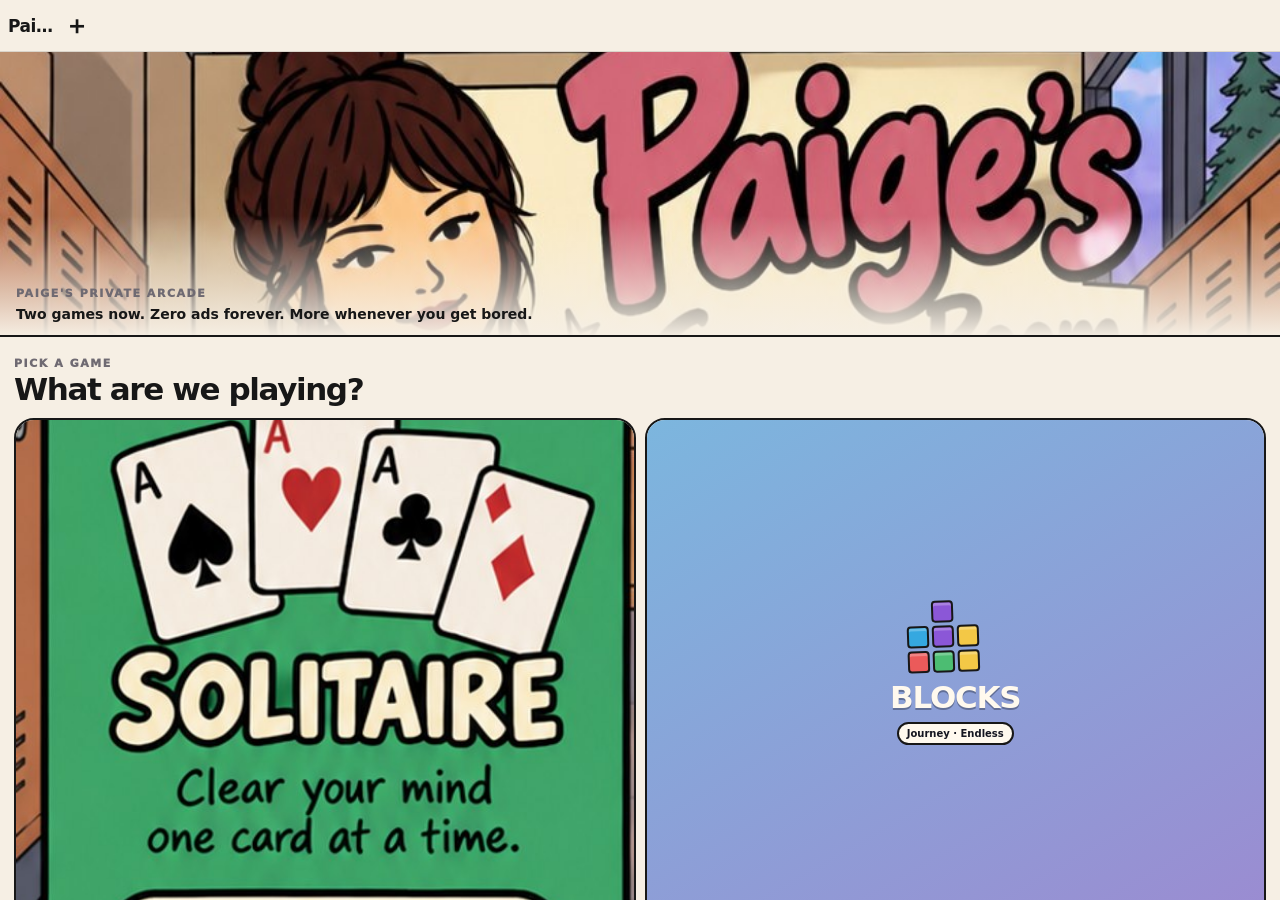
==== commit 84284a53: "Add files via upload" ====
--- a/index.html
+++ b/index.html
@@ -10,7 +10,7 @@
   <meta name="apple-mobile-web-app-capable" content="yes" />
   <meta name="apple-mobile-web-app-status-bar-style" content="black-translucent" />
   <meta name="apple-mobile-web-app-title" content="Paige's Game Room" />
-  <meta name="description" content="Paige's private, ad-free game room." />
+  <meta name="description" content="Paige's private, ad-free Solitaire and Blocks game room." />
   <link rel="manifest" href="./manifest.webmanifest" />
   <link rel="apple-touch-icon" sizes="180x180" href="./assets/icon-180.png" />
   <link rel="icon" type="image/png" sizes="32x32" href="./assets/favicon-32.png" />
--- a/styles.css
+++ b/styles.css
@@ -265,153 +265,6 @@
 }
 .drag-preview .playing-card { position: absolute; left: 0; top: 0; width: 100%; }
 
-/* Tetris — iPhone-only, locked to one stable screen */
-.screen.tetris-active {
-  overflow: hidden;
-  overscroll-behavior: none;
-  padding-bottom: 0;
-  touch-action: none;
-}
-.tetris-screen {
-  height: 100%;
-  min-height: 0;
-  display: flex;
-  flex-direction: column;
-  overflow: hidden;
-}
-.tetris-screen .game-toolbar {
-  flex: 0 0 50px;
-  min-height: 50px;
-  padding: 5px 8px;
-}
-.tetris-screen .game-meta {
-  flex: 1 1 auto;
-  min-width: 0;
-  gap: 5px;
-}
-.tetris-screen .stat-pill {
-  min-width: 0;
-  padding: 6px 7px;
-  font-size: 10.5px;
-  text-align: center;
-  font-variant-numeric: tabular-nums;
-  overflow: hidden;
-  text-overflow: ellipsis;
-}
-.tetris-screen .toolbar-actions {
-  flex: 0 0 auto;
-  gap: 5px;
-}
-.tetris-screen .button.small {
-  min-height: 40px;
-  padding: 6px 9px;
-  font-size: 11.5px;
-}
-.blockdrop-wrap {
-  flex: 1 1 auto;
-  min-height: 0;
-  overflow: hidden;
-  padding: 0 6px max(6px, env(safe-area-inset-bottom));
-}
-.blockdrop-stage {
-  height: 100%;
-  min-height: 0;
-  background: #22263a;
-  border: var(--line);
-  border-radius: 16px;
-  box-shadow: var(--shadow);
-  overflow: hidden;
-  padding: 6px;
-  display: flex;
-  flex-direction: column;
-}
-.blockdrop-layout {
-  flex: 1 1 auto;
-  min-height: 0;
-  display: flex;
-  justify-content: center;
-  align-items: stretch;
-  gap: 6px;
-  overflow: hidden;
-}
-#blockCanvas {
-  display: block;
-  flex: 0 0 auto;
-  width: 230px;
-  height: 460px;
-  max-width: 100%;
-  max-height: 100%;
-  background: #121522;
-  border: 2px solid #090a0f;
-  border-radius: 9px;
-  touch-action: none;
-  -webkit-user-select: none;
-  user-select: none;
-  transform: translateZ(0);
-  backface-visibility: hidden;
-}
-.block-side {
-  flex: 0 0 62px;
-  width: 62px;
-  min-width: 62px;
-  display: flex;
-  flex-direction: column;
-  gap: 5px;
-}
-.side-box {
-  border: 2px solid #0d0e13;
-  background: #f8f1e7;
-  border-radius: 10px;
-  padding: 6px 4px;
-  text-align: center;
-}
-.side-box .label {
-  display: block;
-  font-size: 8px;
-  color: #666;
-  font-weight: 1000;
-  letter-spacing: .09em;
-}
-.side-box strong {
-  display: block;
-  font-size: 15px;
-  margin-top: 1px;
-  font-variant-numeric: tabular-nums;
-}
-#nextCanvas {
-  display: block;
-  width: 100%;
-  aspect-ratio: 1;
-  background: #121522;
-  border-radius: 7px;
-}
-.block-controls {
-  flex: 0 0 auto;
-  display: grid;
-  grid-template-columns: repeat(5, 1fr);
-  gap: 5px;
-  margin-top: 6px;
-}
-.control-btn {
-  min-height: 50px;
-  border: 2px solid var(--ink);
-  border-radius: 12px;
-  background: #f7efe6;
-  font-size: 22px;
-  font-weight: 1000;
-  box-shadow: 0 3px 0 rgba(0,0,0,.2);
-  touch-action: none;
-  -webkit-user-select: none;
-  user-select: none;
-}
-.control-btn:active,
-.control-btn.pressed {
-  transform: translateY(2px);
-  box-shadow: 0 1px 0 rgba(0,0,0,.2);
-  background: #fff8ed;
-}
-.block-tip { display: none; }
-
 .toast { position: fixed; left: 50%; bottom: calc(14px + env(safe-area-inset-bottom)); transform: translate(-50%,18px); background: #171717; color: white; border-radius: 999px; padding: 10px 14px; font-size: 13px; font-weight: 800; opacity: 0; pointer-events: none; transition: .18s ease; z-index: 600; max-width: calc(100vw - 26px); text-align: center; box-shadow: 0 6px 20px rgba(0,0,0,.2); }
 .toast.show { opacity: 1; transform: translate(-50%,0); }
 
@@ -448,9 +301,6 @@
   .home-hero { height: 220px; min-height: 200px; }
   .game-toolbar { padding-block: 6px; }
   .button.small { min-height: 36px; }
-  .tetris-screen .game-toolbar { flex-basis: 46px; min-height: 46px; padding-block: 3px; }
-  .tetris-screen .button.small { min-height: 38px; }
-  .blockdrop-stage { padding: 5px; }
   .block-side { flex-basis: 58px; width: 58px; min-width: 58px; }
   .control-btn { min-height: 46px; }
   .celebration-art { max-height: 34svh; }
@@ -468,3 +318,211 @@
 }
 .game-card-heading { margin: 0; font-size: clamp(18px,5vw,22px); line-height: 1; letter-spacing: -.03em; font-weight: 900; text-align: left; }
 .game-card-description { margin: 0; color: #4d4950; font-size: 11px; line-height: 1.28; text-align: left; font-weight: 600; }
+
+/* v8 home art: original block-puzzle identity, not Tetris branding */
+.blocks-home-art {
+  display: flex;
+  flex-direction: column;
+  align-items: center;
+  justify-content: center;
+  gap: 7px;
+  background: linear-gradient(150deg,#7cb6de,#9b8bd1);
+  color: #fff9ee;
+  text-align: center;
+  min-height: 126px;
+}
+.blocks-home-art strong { font-size: clamp(23px,7vw,31px); letter-spacing: -.04em; text-shadow: 0 2px 0 rgba(0,0,0,.3); }
+.blocks-home-art small { font-size: 10px; font-weight: 900; color: #141520; background: #fff9ee; border: 2px solid #171717; border-radius: 999px; padding: 4px 8px; }
+.mini-blocks { display: grid; grid-template-columns: repeat(4,22px); grid-template-rows: repeat(3,22px); gap: 3px; transform: rotate(-2deg); }
+.mini-blocks i { border: 2px solid #171717; border-radius: 4px; box-shadow: inset 0 3px rgba(255,255,255,.25); }
+.mini-blocks i:nth-child(1) { grid-area: 1/2; background:#8b57d7; }
+.mini-blocks i:nth-child(2) { grid-area: 2/1; background:#35a8e0; }
+.mini-blocks i:nth-child(3) { grid-area: 2/2; background:#8b57d7; }
+.mini-blocks i:nth-child(4) { grid-area: 2/3; background:#f3c846; }
+.mini-blocks i:nth-child(5) { grid-area: 3/1; background:#eb5a5a; }
+.mini-blocks i:nth-child(6) { grid-area: 3/2; background:#4cbd72; }
+.mini-blocks i:nth-child(7) { grid-area: 3/3; background:#f3c846; }
+
+/* Solitaire v8: mode hub + calm Vegas table */
+.screen.solitaire-active {
+  overflow-y: auto;
+  overflow-x: hidden;
+  overscroll-behavior-y: contain;
+  padding-bottom: env(safe-area-inset-bottom);
+}
+.screen.solitaire-active.sol-table-open {
+  overflow: hidden;
+  overscroll-behavior: none;
+  padding-bottom: 0;
+}
+.sol-hub { padding: 16px 12px max(18px, env(safe-area-inset-bottom)); }
+.sol-hub-head h1,
+.blocks-hub-head h1,
+.level-intro h1,
+.sol-result-screen h1,
+.blocks-result h1 { margin: 4px 0 6px; font-size: clamp(30px,9vw,40px); line-height: .98; letter-spacing: -.055em; }
+.sol-hub-head p,
+.blocks-hub-head p { margin: 0 0 14px; font-size: 13px; font-weight: 750; line-height: 1.35; color:#57515a; }
+.bankroll-card {
+  border: var(--line);
+  border-radius: 20px;
+  background: linear-gradient(145deg,#242018,#3a2e18);
+  color:#fff7dc;
+  box-shadow: var(--shadow);
+  padding: 13px 14px;
+  display:flex;
+  justify-content:space-between;
+  align-items:center;
+  gap:10px;
+  margin-bottom:10px;
+}
+.bankroll-card > div { display:flex; flex-direction:column; gap:2px; }
+.bankroll-label { font-size:9px; letter-spacing:.13em; font-weight:1000; color:#e6c85b; }
+.bankroll-card strong { font-size:29px; line-height:1; font-variant-numeric:tabular-nums; }
+.theme-chip { min-height:40px; max-width:138px; border:1.5px solid #fff0b9; border-radius:999px; background:rgba(255,255,255,.09); color:#fff7dc; padding:7px 9px; font-size:10px; font-weight:900; }
+.continue-card,
+.sol-mode-card,
+.blocks-primary-card,
+.blocks-endless-card {
+  width:100%; border:var(--line); border-radius:18px; box-shadow:var(--shadow); color:var(--ink); text-align:left;
+}
+.continue-card { padding:13px; background:#f8e7a9; display:flex; align-items:center; justify-content:space-between; gap:10px; margin-bottom:10px; }
+.continue-card span { display:flex; flex-direction:column; gap:2px; min-width:0; }
+.continue-card small { font-size:9px; letter-spacing:.13em; font-weight:1000; }
+.continue-card strong { font-size:20px; }
+.continue-card em { font-size:11px; font-style:normal; color:#5e5544; font-weight:800; }
+.continue-card b { white-space:nowrap; font-size:12px; }
+.sol-mode-grid { display:grid; grid-template-columns:1fr 1fr; gap:8px; }
+.sol-mode-card { min-height:180px; padding:12px; display:flex; flex-direction:column; align-items:flex-start; gap:5px; background:#fff9ee; }
+.sol-mode-card:active,.continue-card:active,.blocks-primary-card:active,.blocks-endless-card:active { transform:translateY(2px); box-shadow:0 3px 0 rgba(23,23,23,.13); }
+.sol-mode-card strong { font-size:24px; line-height:1; letter-spacing:-.04em; }
+.sol-mode-card > span:not(.sol-mode-eyebrow) { font-size:12px; line-height:1.2; font-weight:900; }
+.sol-mode-card small { font-size:10px; line-height:1.28; color:#5d575e; font-weight:700; }
+.sol-mode-card em { margin-top:auto; font-size:9.5px; font-style:normal; font-weight:900; color:#625c63; }
+.sol-mode-eyebrow { font-size:9px; letter-spacing:.13em; font-weight:1000; color:#675f68; }
+.mode-classic { background:#d9eddf; }
+.mode-challenge { background:#dce8f6; }
+.mode-vegas { background:#f4df9e; }
+.mode-daily { background:#ead9ec; }
+.sol-hub-note,.blocks-hub-note { margin-top:10px; padding:11px 12px; border-radius:14px; background:#e7e0d7; font-size:10.5px; font-weight:750; line-height:1.35; color:#5d565f; }
+
+.solitaire-screen .sol-toolbar { flex:0 0 50px; min-height:50px; padding:5px 7px; }
+.sol-modes-btn { flex:0 0 auto; }
+.sol-table-status { min-width:0; flex:1; text-align:center; display:flex; flex-direction:column; line-height:1.05; }
+.sol-table-status strong { font-size:14px; }
+.sol-table-status span { font-size:9px; font-weight:900; color:#6a6268; font-variant-numeric:tabular-nums; }
+.sol-subbar { flex:0 0 31px; min-height:31px; display:grid; grid-auto-flow:column; grid-auto-columns:1fr; align-items:center; gap:3px; padding:0 7px 5px; background:var(--paper); }
+.sol-subbar span { min-width:0; text-align:center; border:1.5px solid #171717; border-radius:999px; padding:4px 5px; background:#fff9ee; font-size:9px; font-weight:900; white-space:nowrap; overflow:hidden; text-overflow:ellipsis; font-variant-numeric:tabular-nums; }
+.sol-subbar .sol-bankroll-live { background:#f4df9e; }
+.sol-bottom-actions { flex:0 0 35px; display:grid; grid-auto-flow:column; grid-auto-columns:1fr; gap:5px; margin-top:5px; }
+.sol-quiet-btn { min-height:34px; border:1.5px solid rgba(255,255,255,.75); border-radius:10px; background:rgba(255,255,255,.11); color:white; font-size:10px; font-weight:900; }
+.sol-quiet-btn:active { background:rgba(255,255,255,.2); }
+.money-pop { position:absolute; top:9px; left:50%; transform:translateX(-50%); z-index:40; border:2px solid #171717; border-radius:999px; background:#f7d64d; color:#171717; padding:5px 9px; font-size:13px; font-weight:1000; pointer-events:none; animation:moneyPop .5s ease-out forwards; }
+@keyframes moneyPop { 0%{opacity:0;transform:translate(-50%,8px) scale(.9)} 25%{opacity:1} 100%{opacity:0;transform:translate(-50%,-18px) scale(1.05)} }
+.sol-theme-green .solitaire-board { background:linear-gradient(#397852,#285c3e); }
+.sol-theme-midnight .solitaire-board { background:linear-gradient(#242a42,#121728); }
+.sol-theme-burgundy .solitaire-board { background:linear-gradient(#7a3946,#552630); }
+.sol-result-screen { padding:22px 16px max(24px,env(safe-area-inset-bottom)); text-align:center; }
+.sol-result-money { margin:16px auto; width:max-content; min-width:170px; border:var(--line); border-radius:18px; padding:12px 18px; font-size:42px; line-height:1; font-weight:1000; font-variant-numeric:tabular-nums; box-shadow:var(--shadow); }
+.sol-result-money.positive { background:#bfe8c9; }
+.sol-result-money.negative { background:#f0c3c3; }
+.sol-result-grid { display:grid; grid-template-columns:1fr 1fr; gap:7px; margin:10px 0 12px; }
+.sol-result-grid > div { border:2px solid #171717; border-radius:14px; background:#fff9ee; padding:10px; display:flex; flex-direction:column; gap:2px; }
+.sol-result-grid small { font-size:9px; letter-spacing:.08em; font-weight:900; color:#6c656d; text-transform:uppercase; }
+.sol-result-grid strong { font-size:20px; }
+.sol-result-screen p { color:#595159; font-size:13px; font-weight:750; line-height:1.35; }
+.big-action { width:100%; min-height:52px; margin-top:8px; font-size:15px; }
+
+/* Blocks v8: progression-first, untimed placement */
+.screen.blocks-active { overflow-y:auto; overflow-x:hidden; overscroll-behavior-y:contain; padding-bottom:env(safe-area-inset-bottom); }
+.screen.blocks-active.blocks-board-open { overflow:hidden; overscroll-behavior:none; padding-bottom:0; touch-action:none; }
+.blocks-hub { padding:16px 12px max(18px,env(safe-area-inset-bottom)); }
+.blocks-primary-card,.blocks-endless-card { padding:15px; display:flex; justify-content:space-between; align-items:center; gap:10px; }
+.blocks-primary-card { background:linear-gradient(145deg,#d9eaf6,#d9d1ef); margin-bottom:10px; }
+.blocks-endless-card { background:#dcebdc; margin-top:10px; }
+.blocks-primary-card span,.blocks-endless-card span { min-width:0; display:flex; flex-direction:column; gap:3px; }
+.blocks-primary-card small,.blocks-endless-card small { font-size:9px; letter-spacing:.12em; font-weight:1000; color:#625d68; }
+.blocks-primary-card strong,.blocks-endless-card strong { font-size:18px; line-height:1.08; }
+.blocks-primary-card em,.blocks-endless-card em { font-size:11px; font-style:normal; font-weight:800; color:#59545e; }
+.blocks-primary-card b,.blocks-endless-card b { font-size:12px; white-space:nowrap; }
+.chapter-progress { border:var(--line); border-radius:18px; padding:11px; background:#fff9ee; box-shadow:var(--shadow); }
+.chapter-progress > div:first-child { display:flex; justify-content:space-between; gap:8px; font-size:11px; font-weight:900; margin-bottom:9px; }
+.medal-track { display:grid; grid-template-columns:repeat(5,1fr); gap:6px; }
+.level-dot { min-height:48px; border:2px solid #171717; border-radius:12px; background:#f3eee6; display:flex; flex-direction:column; align-items:center; justify-content:center; gap:1px; padding:3px; }
+.level-dot b { font-size:14px; }
+.level-dot small { font-size:7px; color:#d09b12; letter-spacing:-.05em; }
+.level-dot.current { background:#f7d64d; transform:translateY(-1px); }
+.level-dot.done { background:#d5eadc; }
+.level-dot.locked { opacity:.38; border-style:dashed; }
+.level-intro { padding:14px 14px max(20px,env(safe-area-inset-bottom)); }
+.text-back { min-height:44px; border:0; background:transparent; padding:0; font-size:14px; font-weight:900; color:#59535d; }
+.objective-card { border:var(--line); border-radius:20px; background:linear-gradient(145deg,#dbeaf5,#e9dff0); box-shadow:var(--shadow); padding:16px; margin:14px 0 10px; display:flex; flex-direction:column; gap:4px; }
+.objective-card small { font-size:9px; letter-spacing:.13em; font-weight:1000; }
+.objective-card strong { font-size:26px; line-height:1.05; }
+.objective-card span { font-size:12px; font-weight:850; color:#5d5661; }
+.mastery-list { display:grid; gap:6px; margin:10px 0 14px; }
+.mastery-list div { border:2px solid #171717; border-radius:13px; background:#fff9ee; padding:9px 10px; display:flex; gap:8px; align-items:center; font-size:12px; font-weight:800; }
+.mastery-list b { color:#d3a413; font-size:18px; }
+
+.blocks-screen { height:100%; min-height:0; display:flex; flex-direction:column; overflow:hidden; }
+.blocks-topline { flex:0 0 50px; min-height:50px; padding:5px 6px; display:flex; align-items:center; gap:5px; background:var(--paper); }
+.blocks-goal-head { min-width:0; flex:1; text-align:center; display:flex; flex-direction:column; line-height:1.05; }
+.blocks-goal-head strong { font-size:14px; }
+.blocks-goal-head span { font-size:9px; color:#625d67; font-weight:900; overflow:hidden; text-overflow:ellipsis; white-space:nowrap; }
+.blocks-progress-row { flex:0 0 46px; display:grid; grid-template-columns:repeat(3,1fr); gap:5px; padding:0 7px 6px; }
+.blocks-progress-row > div { border:1.5px solid #171717; border-radius:11px; background:#fff9ee; display:flex; flex-direction:column; align-items:center; justify-content:center; min-width:0; }
+.blocks-progress-row small { font-size:8px; text-transform:uppercase; letter-spacing:.07em; font-weight:900; color:#6a646c; }
+.blocks-progress-row strong { font-size:16px; line-height:1; font-variant-numeric:tabular-nums; }
+.blocks-play-area { flex:1 1 auto; min-height:0; padding:0 8px max(7px,env(safe-area-inset-bottom)); display:flex; flex-direction:column; align-items:center; overflow:hidden; position:relative; }
+.blocks-board { width:min(100%, 420px); aspect-ratio:1; max-height:calc(100% - 112px); flex:0 1 auto; display:grid; grid-template-columns:repeat(8,1fr); grid-template-rows:repeat(8,1fr); gap:3px; background:#24283b; border:var(--line); border-radius:16px; padding:5px; box-shadow:var(--shadow); touch-action:none; }
+.block-cell { border:0; border-radius:5px; background:#34394e; padding:0; min-width:0; min-height:0; box-shadow:inset 0 1px rgba(255,255,255,.06); }
+.block-cell.filled { border:1px solid rgba(0,0,0,.45); box-shadow:inset 0 3px rgba(255,255,255,.22), 0 1px 0 rgba(0,0,0,.3); }
+.b-pink { background:#e85f80 !important; }
+.b-blue { background:#48a6db !important; }
+.b-yellow { background:#f1c94d !important; }
+.b-green { background:#52bd78 !important; }
+.b-purple { background:#8d68d6 !important; }
+.block-cell.preview-ok { outline:3px solid #fff1a8; outline-offset:-3px; filter:brightness(1.23); }
+.block-cell.preview-bad { outline:3px solid #ef7373; outline-offset:-3px; }
+.piece-tray { flex:0 0 86px; width:min(100%,420px); display:grid; grid-template-columns:repeat(3,1fr); gap:7px; margin-top:7px; }
+.piece-slot { border:2px solid #171717; border-radius:14px; background:#fff9ee; min-height:78px; display:grid; place-items:center; padding:7px; touch-action:none; box-shadow:0 3px 0 rgba(23,23,23,.12); }
+.piece-slot.selected { background:#f8e7a9; outline:3px solid #f1c94d; outline-offset:-3px; }
+.piece-slot.used { opacity:.22; border-style:dashed; box-shadow:none; }
+.piece-grid { display:grid; grid-template-columns:repeat(var(--cols),15px); grid-template-rows:repeat(var(--rows),15px); gap:2px; pointer-events:none; }
+.piece-grid i { border-radius:3px; }
+.piece-grid i.on { border:1px solid rgba(0,0,0,.38); box-shadow:inset 0 2px rgba(255,255,255,.2); }
+.blocks-tip { flex:0 0 18px; width:100%; text-align:center; font-size:9px; line-height:18px; color:#6d6670; font-weight:800; white-space:nowrap; overflow:hidden; text-overflow:ellipsis; }
+.almost-cue { position:absolute; top:7px; z-index:20; border:2px solid #171717; border-radius:999px; background:#f7d64d; padding:5px 9px; font-size:10px; font-weight:1000; pointer-events:none; animation:almostIn .25s ease-out; }
+@keyframes almostIn { from{opacity:0;transform:translateY(-5px)} to{opacity:1;transform:translateY(0)} }
+.blocks-result { padding:20px 14px max(22px,env(safe-area-inset-bottom)); text-align:center; }
+.result-medals { font-size:44px; letter-spacing:3px; color:#d2a10d; line-height:1; margin:12px 0 6px; }
+.blocks-result p { margin:6px auto; max-width:330px; color:#5b555e; font-size:13px; line-height:1.35; font-weight:760; }
+.blocks-result-stats { display:flex; justify-content:center; flex-wrap:wrap; gap:6px; margin:12px 0; }
+.blocks-result-stats span { border:2px solid #171717; border-radius:999px; background:#fff9ee; padding:6px 9px; font-size:10px; font-weight:900; }
+.blocks-finale-art { width:100%; max-height:34svh; object-fit:cover; border:var(--line); border-radius:18px; margin-bottom:13px; }
+.chapter-unlock { border:var(--line); border-radius:15px; background:#f8e7a9; padding:11px; margin:12px 0; display:flex; flex-direction:column; gap:2px; }
+.chapter-unlock strong { font-size:16px; }
+.chapter-unlock span { font-size:11px; font-weight:800; }
+.endless-score { width:max-content; margin:16px auto; border:var(--line); border-radius:18px; background:#dcebdc; box-shadow:var(--shadow); padding:12px 20px; font-size:42px; line-height:1; font-weight:1000; font-variant-numeric:tabular-nums; }
+
+@media (max-width:350px) {
+  .sol-mode-card { min-height:166px; padding:10px; }
+  .sol-mode-card strong { font-size:21px; }
+  .sol-mode-card small { font-size:9px; }
+  .blocks-board { gap:2px; padding:4px; border-radius:13px; }
+  .piece-tray { flex-basis:78px; gap:5px; }
+  .piece-slot { min-height:70px; padding:5px; }
+  .piece-grid { grid-template-columns:repeat(var(--cols),13px); grid-template-rows:repeat(var(--rows),13px); }
+}
+@media (max-height:700px) {
+  .solitaire-screen .sol-toolbar { flex-basis:46px; min-height:46px; }
+  .sol-subbar { flex-basis:28px; min-height:28px; }
+  .sol-bottom-actions { flex-basis:31px; }
+  .sol-quiet-btn { min-height:30px; }
+  .blocks-topline { flex-basis:46px; min-height:46px; }
+  .blocks-progress-row { flex-basis:42px; }
+  .piece-tray { flex-basis:74px; }
+  .piece-slot { min-height:68px; }
+  .blocks-tip { display:none; }
+  .blocks-board { max-height:calc(100% - 82px); }
+}
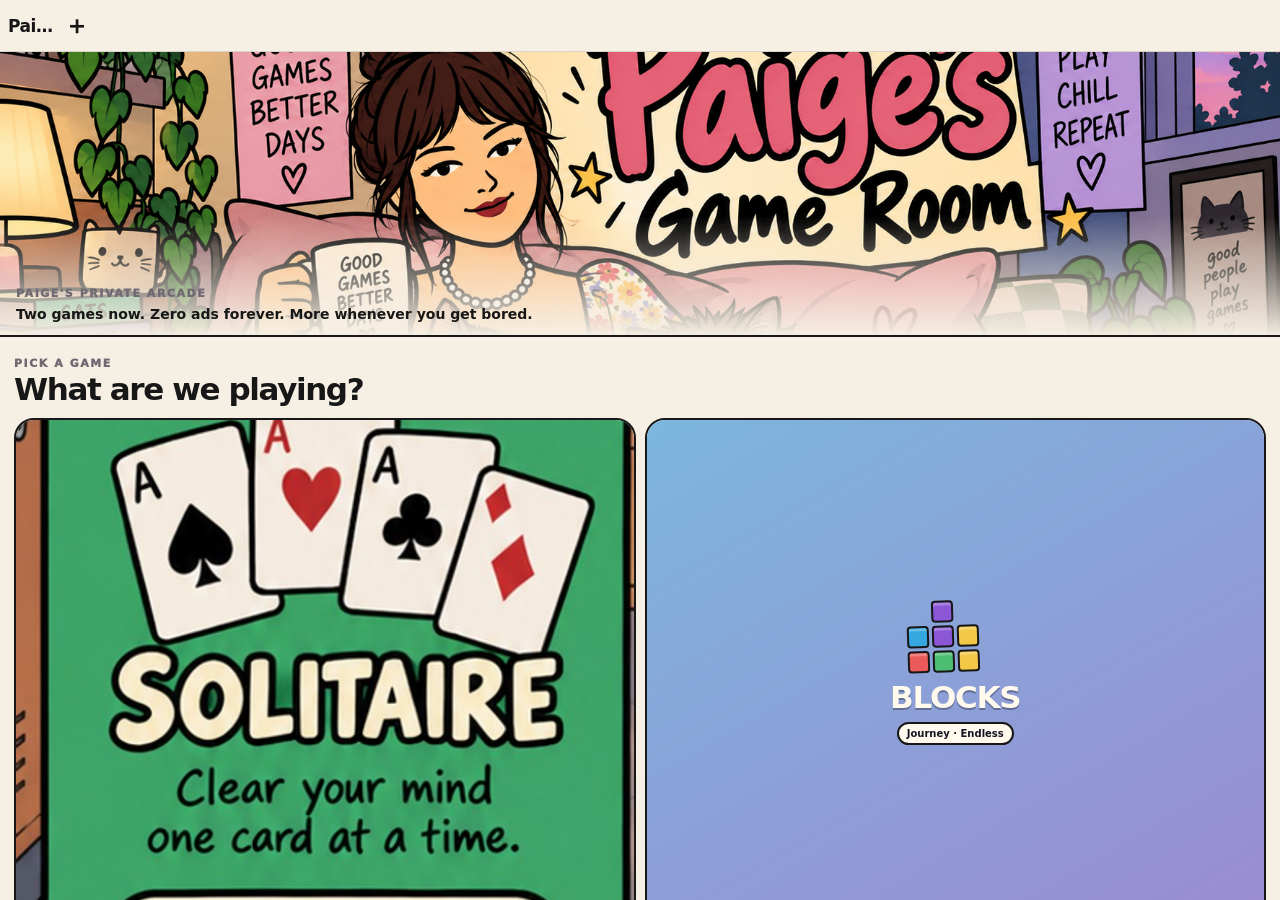
==== commit c868db13: "Add files via upload" ====
--- a/index.html
+++ b/index.html
@@ -14,7 +14,7 @@
   <link rel="manifest" href="./manifest.webmanifest" />
   <link rel="apple-touch-icon" sizes="180x180" href="./assets/icon-180.png" />
   <link rel="icon" type="image/png" sizes="32x32" href="./assets/favicon-32.png" />
-  <link rel="preload" as="image" href="./assets/paige-hero.jpg" />
+  <link rel="preload" as="image" href="./assets/paige-hero-v4.png" />
   <link rel="preload" as="image" href="./assets/victory-team.jpg" />
   <link rel="stylesheet" href="./styles.css" />
   <title>Paige's Game Room</title>
--- a/styles.css
+++ b/styles.css
@@ -104,7 +104,7 @@
   overflow: hidden;
   height: min(34svh, 285px);
   min-height: 220px;
-  background: #d9aa80 url('./assets/paige-hero.jpg') center 24%/cover no-repeat;
+  background: #d9aa80 url('./assets/paige-hero-v4.png') center 24%/cover no-repeat;
   border-bottom: var(--line);
 }
 .home-hero::after {
@@ -433,7 +433,7 @@
 .sol-result-screen p { color:#595159; font-size:13px; font-weight:750; line-height:1.35; }
 .big-action { width:100%; min-height:52px; margin-top:8px; font-size:15px; }
 
-/* Blocks v8: progression-first, untimed placement */
+/* Blocks v9: six-month progression-first, untimed placement */
 .screen.blocks-active { overflow-y:auto; overflow-x:hidden; overscroll-behavior-y:contain; padding-bottom:env(safe-area-inset-bottom); }
 .screen.blocks-active.blocks-board-open { overflow:hidden; overscroll-behavior:none; padding-bottom:0; touch-action:none; }
 .blocks-hub { padding:16px 12px max(18px,env(safe-area-inset-bottom)); }
@@ -445,7 +445,21 @@
 .blocks-primary-card strong,.blocks-endless-card strong { font-size:18px; line-height:1.08; }
 .blocks-primary-card em,.blocks-endless-card em { font-size:11px; font-style:normal; font-weight:800; color:#59545e; }
 .blocks-primary-card b,.blocks-endless-card b { font-size:12px; white-space:nowrap; }
+.journey-overall { margin:0 0 10px; border:2px solid #171717; border-radius:15px; background:#fff9ee; padding:10px 11px; }
+.journey-overall > div:first-child { display:flex; justify-content:space-between; gap:8px; font-size:10px; font-weight:950; }
+.journey-bar { height:7px; margin:7px 0 5px; border:1.5px solid #171717; border-radius:999px; background:#e7e0d7; overflow:hidden; }
+.journey-bar i { display:block; height:100%; background:#78b98b; border-radius:inherit; transition:width .2s ease; }
+.journey-overall > small { display:block; text-align:right; font-size:8px; font-weight:900; color:#6b646c; }
 .chapter-progress { border:var(--line); border-radius:18px; padding:11px; background:#fff9ee; box-shadow:var(--shadow); }
+
+.chapter-heading { display:grid !important; grid-template-columns:38px 1fr 38px; align-items:center; gap:8px; margin-bottom:8px !important; }
+.chapter-heading span { min-width:0; display:flex; flex-direction:column; text-align:center; gap:1px; }
+.chapter-heading small { font-size:8px; letter-spacing:.12em; color:#6a636d; }
+.chapter-heading strong { font-size:17px; line-height:1.05; }
+.chapter-heading em { font-size:9px; line-height:1.2; font-style:normal; color:#6a636d; }
+.chapter-arrow { min-width:38px; min-height:42px; border:2px solid #171717; border-radius:12px; background:#f4eee6; font-size:24px; font-weight:900; line-height:1; }
+.chapter-arrow:disabled { opacity:.22; }
+.chapter-medals { display:flex; justify-content:space-between; gap:8px; margin-bottom:8px; font-size:10px; font-weight:900; }
 .chapter-progress > div:first-child { display:flex; justify-content:space-between; gap:8px; font-size:11px; font-weight:900; margin-bottom:9px; }
 .medal-track { display:grid; grid-template-columns:repeat(5,1fr); gap:6px; }
 .level-dot { min-height:48px; border:2px solid #171717; border-radius:12px; background:#f3eee6; display:flex; flex-direction:column; align-items:center; justify-content:center; gap:1px; padding:3px; }
@@ -454,6 +468,8 @@
 .level-dot.current { background:#f7d64d; transform:translateY(-1px); }
 .level-dot.done { background:#d5eadc; }
 .level-dot.locked { opacity:.38; border-style:dashed; }
+.level-dot.milestone { border-width:3px; }
+.level-dot.milestone:not(.done):not(.current) { background:#f4e8c0; }
 .level-intro { padding:14px 14px max(20px,env(safe-area-inset-bottom)); }
 .text-back { min-height:44px; border:0; background:transparent; padding:0; font-size:14px; font-weight:900; color:#59535d; }
 .objective-card { border:var(--line); border-radius:20px; background:linear-gradient(145deg,#dbeaf5,#e9dff0); box-shadow:var(--shadow); padding:16px; margin:14px 0 10px; display:flex; flex-direction:column; gap:4px; }
@@ -463,6 +479,7 @@
 .mastery-list { display:grid; gap:6px; margin:10px 0 14px; }
 .mastery-list div { border:2px solid #171717; border-radius:13px; background:#fff9ee; padding:9px 10px; display:flex; gap:8px; align-items:center; font-size:12px; font-weight:800; }
 .mastery-list b { color:#d3a413; font-size:18px; }
+.milestone-chip { width:max-content; margin:8px 0 0; border:2px solid #171717; border-radius:999px; background:#f7d64d; padding:5px 9px; font-size:9px; font-weight:1000; letter-spacing:.1em; }
 
 .blocks-screen { height:100%; min-height:0; display:flex; flex-direction:column; overflow:hidden; }
 .blocks-topline { flex:0 0 50px; min-height:50px; padding:5px 6px; display:flex; align-items:center; gap:5px; background:var(--paper); }
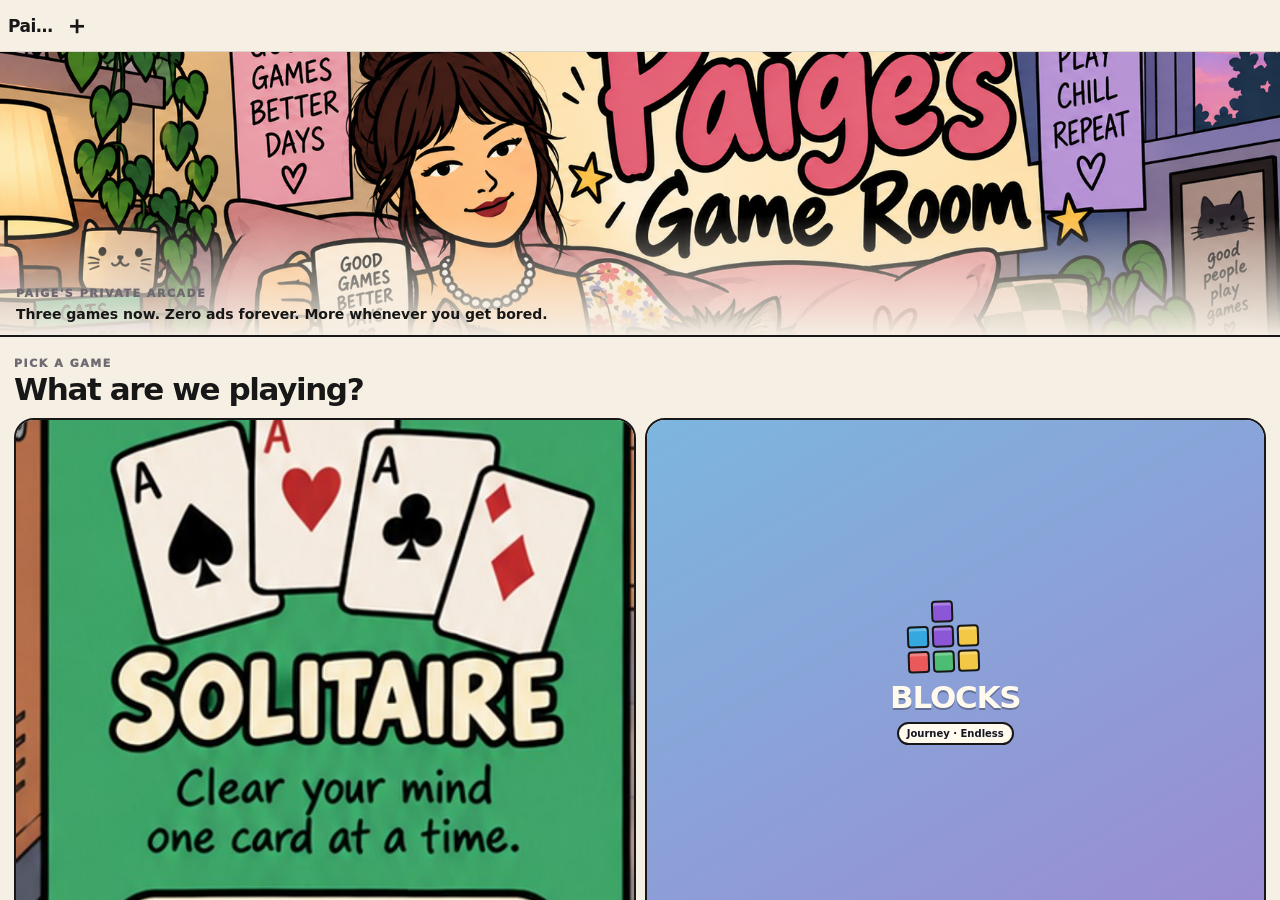
==== commit 897cefc8: "Add files via upload" ====
--- a/index.html
+++ b/index.html
@@ -10,7 +10,7 @@
   <meta name="apple-mobile-web-app-capable" content="yes" />
   <meta name="apple-mobile-web-app-status-bar-style" content="black-translucent" />
   <meta name="apple-mobile-web-app-title" content="Paige's Game Room" />
-  <meta name="description" content="Paige's private, ad-free Solitaire and Blocks game room." />
+  <meta name="description" content="Paige's private, ad-free Solitaire, Blocks and 90s Five game room." />
   <link rel="manifest" href="./manifest.webmanifest" />
   <link rel="apple-touch-icon" sizes="180x180" href="./assets/icon-180.png" />
   <link rel="icon" type="image/png" sizes="32x32" href="./assets/favicon-32.png" />
--- a/styles.css
+++ b/styles.css
@@ -543,3 +543,108 @@
   .blocks-tip { display:none; }
   .blocks-board { max-height:calc(100% - 82px); }
 }
+
+/* ---------- 90s Five ---------- */
+.nineties-home-art {
+  position:relative;
+  display:flex;
+  flex-direction:column;
+  align-items:center;
+  justify-content:center;
+  gap:5px;
+  padding:11px 8px;
+  background:
+    radial-gradient(circle at 18% 18%, #f7d64d 0 5px, transparent 6px),
+    radial-gradient(circle at 83% 26%, #70db8c 0 4px, transparent 5px),
+    linear-gradient(145deg,#f5d9e2 0 48%,#d8d2eb 48% 100%);
+  border-bottom:2px solid #171717;
+  color:#171717;
+  overflow:hidden;
+}
+.nineties-home-art::before,.nineties-home-art::after { content:""; position:absolute; border:2px solid #171717; transform:rotate(16deg); }
+.nineties-home-art::before { width:18px; height:18px; left:12px; bottom:16px; background:#49b879; }
+.nineties-home-art::after { width:12px; height:24px; right:13px; top:17px; background:#f7d64d; transform:rotate(-14deg); }
+.nineties-scribble { font-size:8px; letter-spacing:.18em; font-weight:1000; color:#8b3e5e; }
+.nineties-title { z-index:1; font-size:25px; line-height:.9; font-weight:1000; letter-spacing:-.055em; transform:rotate(-2deg); }
+.nineties-title b { color:#d85b78; -webkit-text-stroke:1px #171717; text-shadow:2px 2px 0 #fff9ee; }
+.nineties-tiles { z-index:1; display:flex; gap:3px; margin-top:3px; }
+.nineties-tiles i { width:21px; height:21px; display:grid; place-items:center; border:1.7px solid #171717; border-radius:4px; background:#fff9ee; font-style:normal; font-size:10px; font-weight:1000; box-shadow:1px 1px 0 #171717; }
+.nineties-tiles i:nth-child(1),.nineties-tiles i:nth-child(4) { background:#78b98b; color:#fff; }
+.nineties-tiles i:nth-child(2) { background:#d3a13c; color:#fff; }
+.nineties-tiles i:nth-child(3),.nineties-tiles i:nth-child(5) { background:#9c9094; color:#fff; }
+.nineties-home-art small { z-index:1; font-size:8px; font-weight:950; letter-spacing:.08em; color:#5e5662; }
+
+.screen.five90-active { overflow-y:auto; overscroll-behavior-y:contain; background:#f6efe4; }
+.five90-screen { min-height:100%; padding:9px 12px max(18px,env(safe-area-inset-bottom)); display:flex; flex-direction:column; align-items:stretch; color:#171717; }
+.five90-brand-row { display:grid; grid-template-columns:minmax(0,1fr) 44px; gap:8px; align-items:start; margin-bottom:7px; }
+.five90-eyebrow { display:block; font-size:8px; letter-spacing:.17em; font-weight:1000; color:#a94769; margin-bottom:2px; }
+.five90-brand-row h1 { margin:0; font-size:34px; line-height:.88; letter-spacing:-.055em; font-weight:1000; }
+.five90-brand-row h1 b { color:#d85b78; -webkit-text-stroke:1px #171717; text-shadow:2px 2px 0 #fff9ee; }
+.five90-brand-row p { margin:6px 0 0; font-size:10px; line-height:1.2; font-weight:850; color:#6f6a72; }
+.five90-help { width:42px; height:42px; border:2px solid #171717; border-radius:13px; background:#fff9ee; box-shadow:0 3px 0 rgba(23,23,23,.15); font-size:19px; font-weight:1000; }
+.five90-help:active { transform:translateY(2px); box-shadow:none; }
+.five90-challenge { margin:0 0 7px; border:2px solid #171717; border-radius:12px; background:#f4d2dc; padding:8px 10px; text-align:center; font-size:10px; line-height:1.25; font-weight:900; }
+.five90-meta { display:grid; grid-template-columns:1fr 1fr; gap:6px; margin-bottom:7px; }
+.five90-meta > div { min-height:35px; display:flex; align-items:center; justify-content:space-between; gap:6px; border:1.7px solid #171717; border-radius:10px; background:#fff9ee; padding:6px 8px; }
+.five90-meta small { font-size:7px; letter-spacing:.11em; font-weight:1000; color:#726b73; }
+.five90-meta strong { max-width:70%; overflow:hidden; text-overflow:ellipsis; white-space:nowrap; font-size:10px; font-weight:1000; }
+.five90-board-wrap { display:flex; justify-content:center; }
+.five90-board { width:min(78vw,300px); aspect-ratio:5/6; display:grid; grid-template-rows:repeat(6,1fr); gap:5px; }
+.five90-board-row { display:grid; grid-template-columns:repeat(5,1fr); gap:5px; min-height:0; }
+.five90-tile { min-width:0; min-height:0; display:grid; place-items:center; border:2px solid #171717; border-radius:6px; background:rgba(255,249,238,.92); font-size:clamp(20px,6vw,29px); line-height:1; font-weight:1000; text-transform:uppercase; user-select:none; box-shadow:0 2px 0 rgba(23,23,23,.1); }
+.five90-tile.filled { animation:five90Pop .08s ease-out; }
+.five90-tile.exact,.five90-key.exact,.five90-example i.exact { background:#6f9879; color:#fff; }
+.five90-tile.present,.five90-key.present,.five90-example i.present { background:#d39b3c; color:#fff; }
+.five90-tile.absent,.five90-key.absent,.five90-example i.absent { background:#9b8f92; color:#fff; }
+.five90-tile.reveal { animation:five90Flip .38s ease both; }
+.five90-message { height:20px; line-height:20px; margin-top:3px; text-align:center; color:#a94769; font-size:10px; font-weight:1000; }
+.five90-hint-row { min-height:32px; display:flex; align-items:center; justify-content:center; gap:6px; text-align:center; flex-wrap:wrap; }
+.five90-text-button { min-height:32px; border:0; background:transparent; padding:4px 5px; color:#5d5661; text-decoration:underline; text-underline-offset:3px; font-size:10px; font-weight:1000; }
+.five90-text-button:disabled { text-decoration:none; color:#a94769; opacity:1; }
+.five90-hint-text { max-width:320px; font-size:9px; line-height:1.25; font-weight:800; color:#68616a; }
+.five90-keyboard { display:flex; flex-direction:column; gap:5px; width:100%; max-width:440px; margin:2px auto 0; }
+.five90-key-row { display:flex; gap:4px; justify-content:center; }
+.five90-key { min-width:0; height:43px; flex:1; border:1.7px solid #171717; border-radius:8px; background:#fff9ee; padding:0 1px; box-shadow:0 2px 0 rgba(23,23,23,.16); font-size:11px; font-weight:1000; touch-action:manipulation; }
+.five90-key.wide { flex:1.45; font-size:8px; }
+.five90-key:active { transform:translateY(1px); box-shadow:none; }
+.five90-result { margin:12px 0 2px; border:2px solid #171717; border-radius:18px; background:#fff9ee; box-shadow:0 5px 0 rgba(23,23,23,.14); padding:14px; text-align:center; }
+.five90-result > span { display:block; font-size:8px; letter-spacing:.15em; font-weight:1000; color:#746d76; }
+.five90-result > strong { display:block; margin:3px 0; color:#a94769; font-size:45px; line-height:1; font-weight:1000; }
+.five90-result > p { margin:4px 0 10px; font-size:11px; font-weight:900; }
+.five90-comparison { margin:8px 0 10px; border:2px dashed #171717; border-radius:11px; background:#f7e5b6; padding:8px; font-size:10px; font-weight:900; }
+.five90-result-actions { display:grid; grid-template-columns:1fr 1fr; gap:7px; }
+.five90-result-actions .button { min-height:44px; padding:7px; font-size:10px; }
+.five90-footnote { margin-top:13px; padding-bottom:3px; text-align:center; color:#7b737b; font-size:7px; font-weight:900; letter-spacing:.05em; text-transform:uppercase; }
+.five90-help-sheet { position:fixed; z-index:120; inset:max(68px,calc(env(safe-area-inset-top) + 58px)) 12px max(14px,env(safe-area-inset-bottom)); max-width:420px; margin:0 auto; overflow:auto; border:2.5px solid #171717; border-radius:22px; background:#fff9ee; box-shadow:0 10px 0 rgba(23,23,23,.18); padding:20px; }
+.five90-help-sheet::before { content:""; position:fixed; z-index:-1; inset:0; background:rgba(23,23,23,.5); }
+.five90-help-close { position:absolute; right:10px; top:10px; width:42px; height:42px; border:2px solid #171717; border-radius:12px; background:#f6efe4; font-size:25px; line-height:1; font-weight:800; }
+.five90-help-sheet h2 { margin:4px 48px 10px 0; font-size:24px; line-height:1; }
+.five90-help-sheet p { font-size:12px; line-height:1.4; font-weight:750; color:#59525d; }
+.five90-example { display:flex; align-items:center; gap:9px; margin:8px 0; font-size:11px; font-weight:850; }
+.five90-example i { width:38px; height:38px; flex:0 0 38px; display:grid; place-items:center; border:2px solid #171717; border-radius:7px; font-style:normal; font-size:19px; font-weight:1000; }
+.five90-small { margin-top:14px !important; font-size:10px !important; color:#756e76 !important; }
+@keyframes five90Pop { from{transform:scale(.9)} to{transform:scale(1)} }
+@keyframes five90Flip { 0%{transform:rotateX(0)} 48%{transform:rotateX(88deg)} 52%{transform:rotateX(88deg)} 100%{transform:rotateX(0)} }
+@media (max-width:350px) {
+  .five90-screen { padding-inline:9px; }
+  .five90-board { width:min(76vw,266px); gap:4px; }
+  .five90-board-row { gap:4px; }
+  .five90-key { height:39px; font-size:10px; }
+  .five90-brand-row h1 { font-size:30px; }
+}
+@media (max-height:700px) {
+  .five90-screen { padding-top:6px; }
+  .five90-brand-row { margin-bottom:4px; }
+  .five90-brand-row h1 { font-size:29px; }
+  .five90-brand-row p { margin-top:3px; }
+  .five90-meta { margin-bottom:5px; }
+  .five90-board { width:min(68vw,252px); gap:4px; }
+  .five90-board-row { gap:4px; }
+  .five90-message { height:16px; line-height:16px; }
+  .five90-hint-row { min-height:25px; }
+  .five90-key { height:37px; }
+  .five90-footnote { display:none; }
+}
+@media (prefers-reduced-motion:reduce) {
+  .five90-tile,.five90-result { animation:none !important; scroll-behavior:auto !important; }
+}
